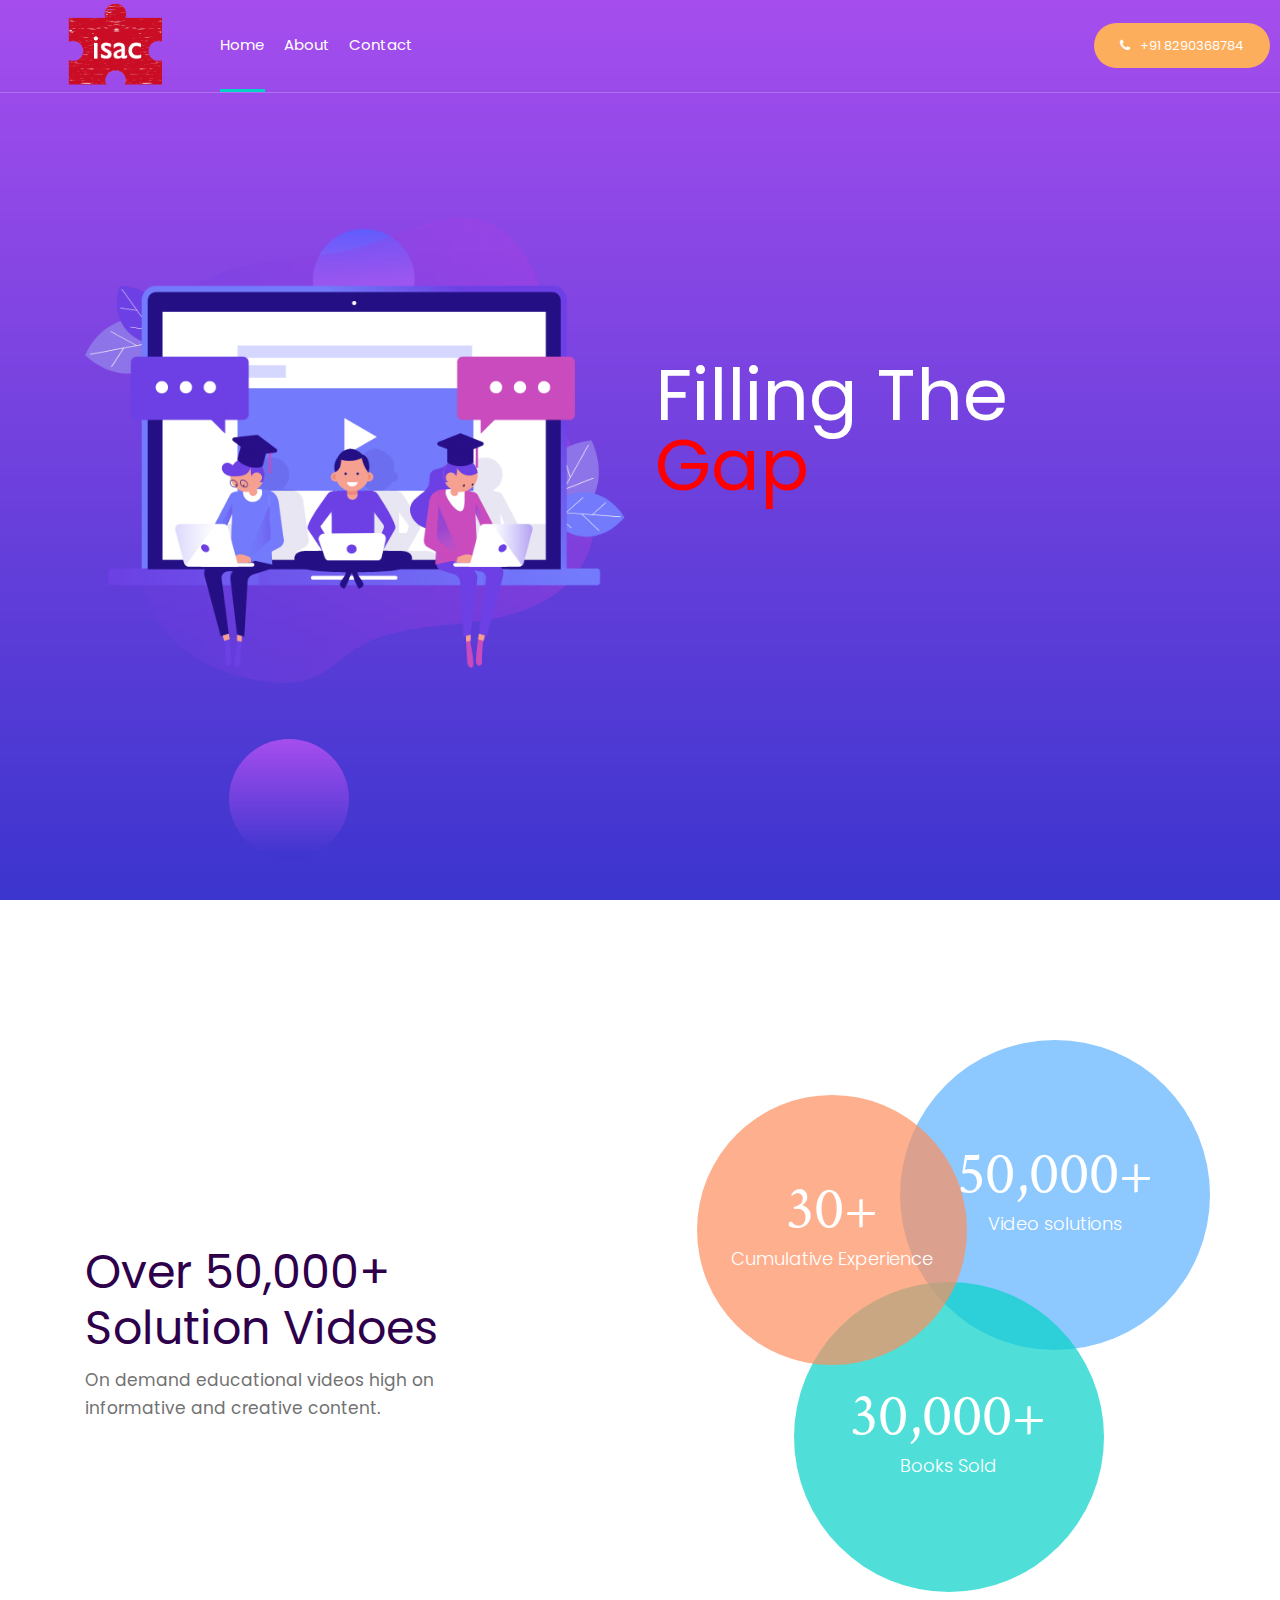
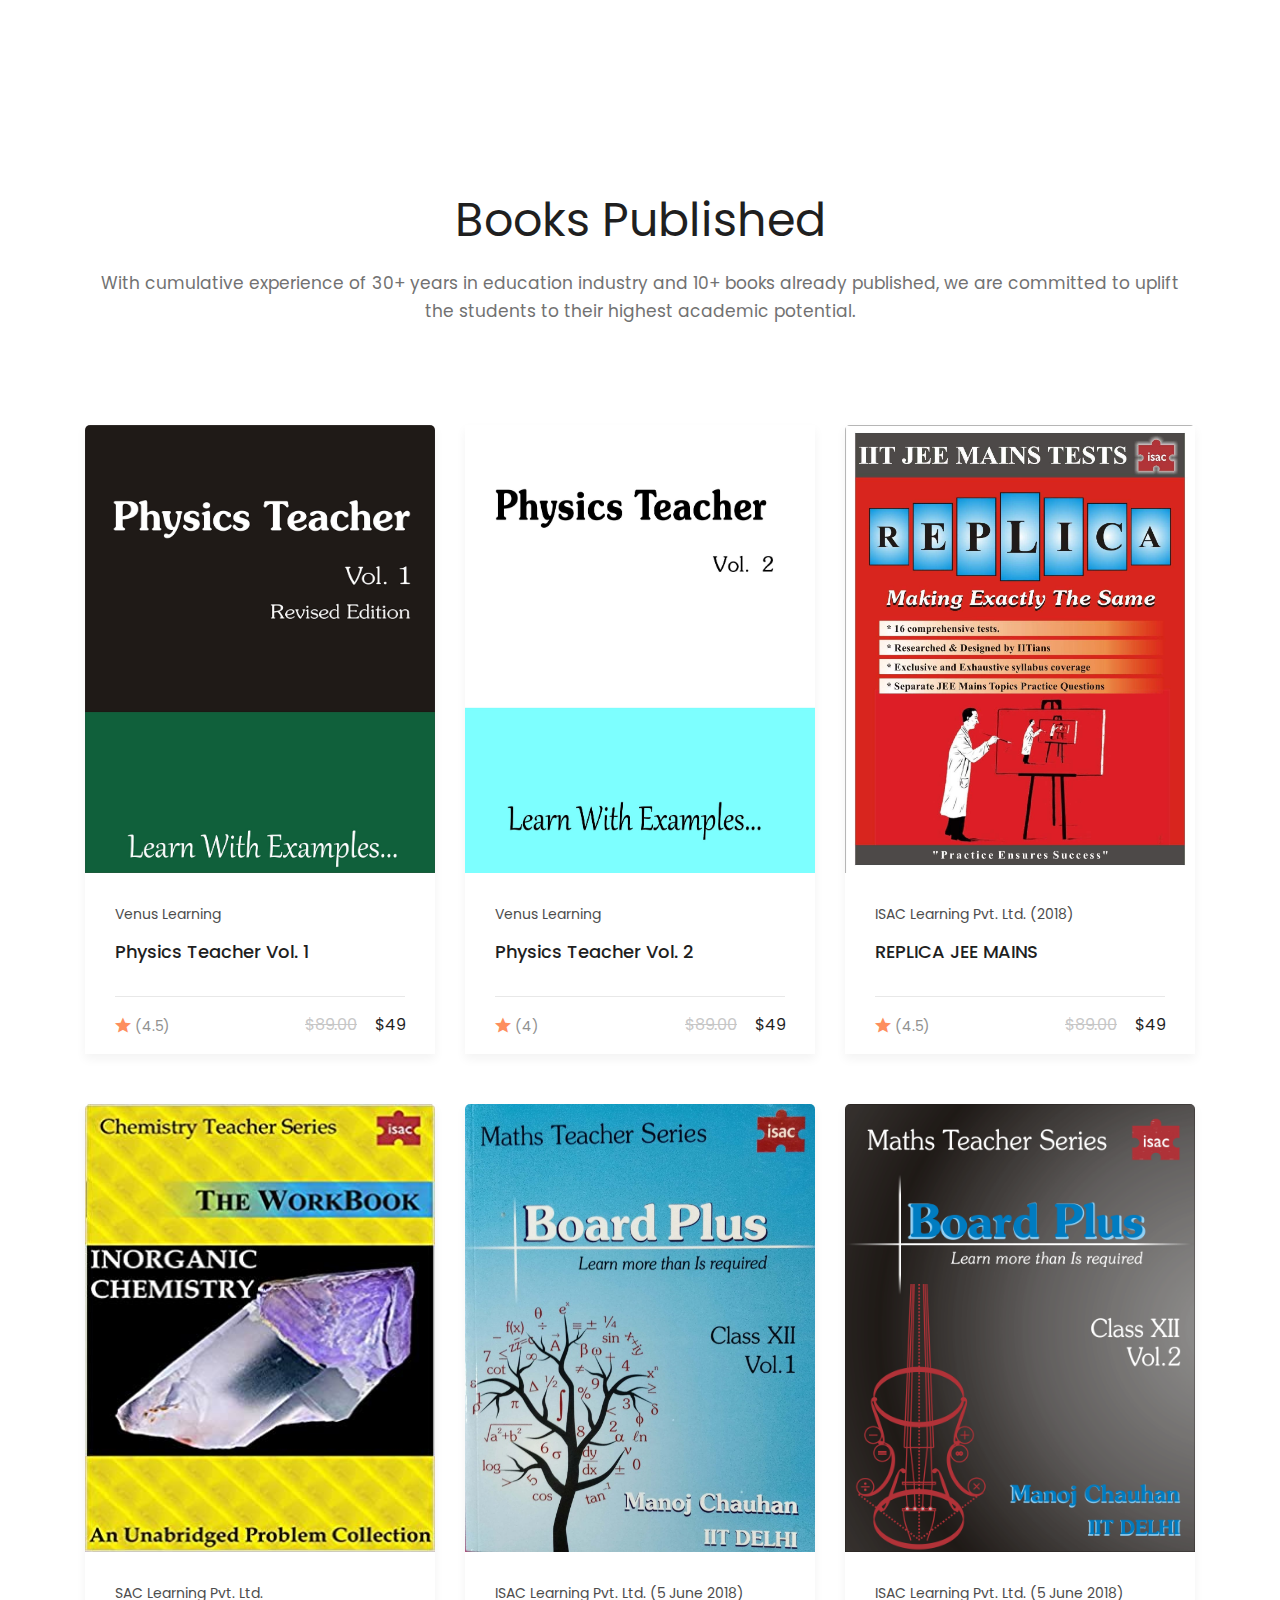
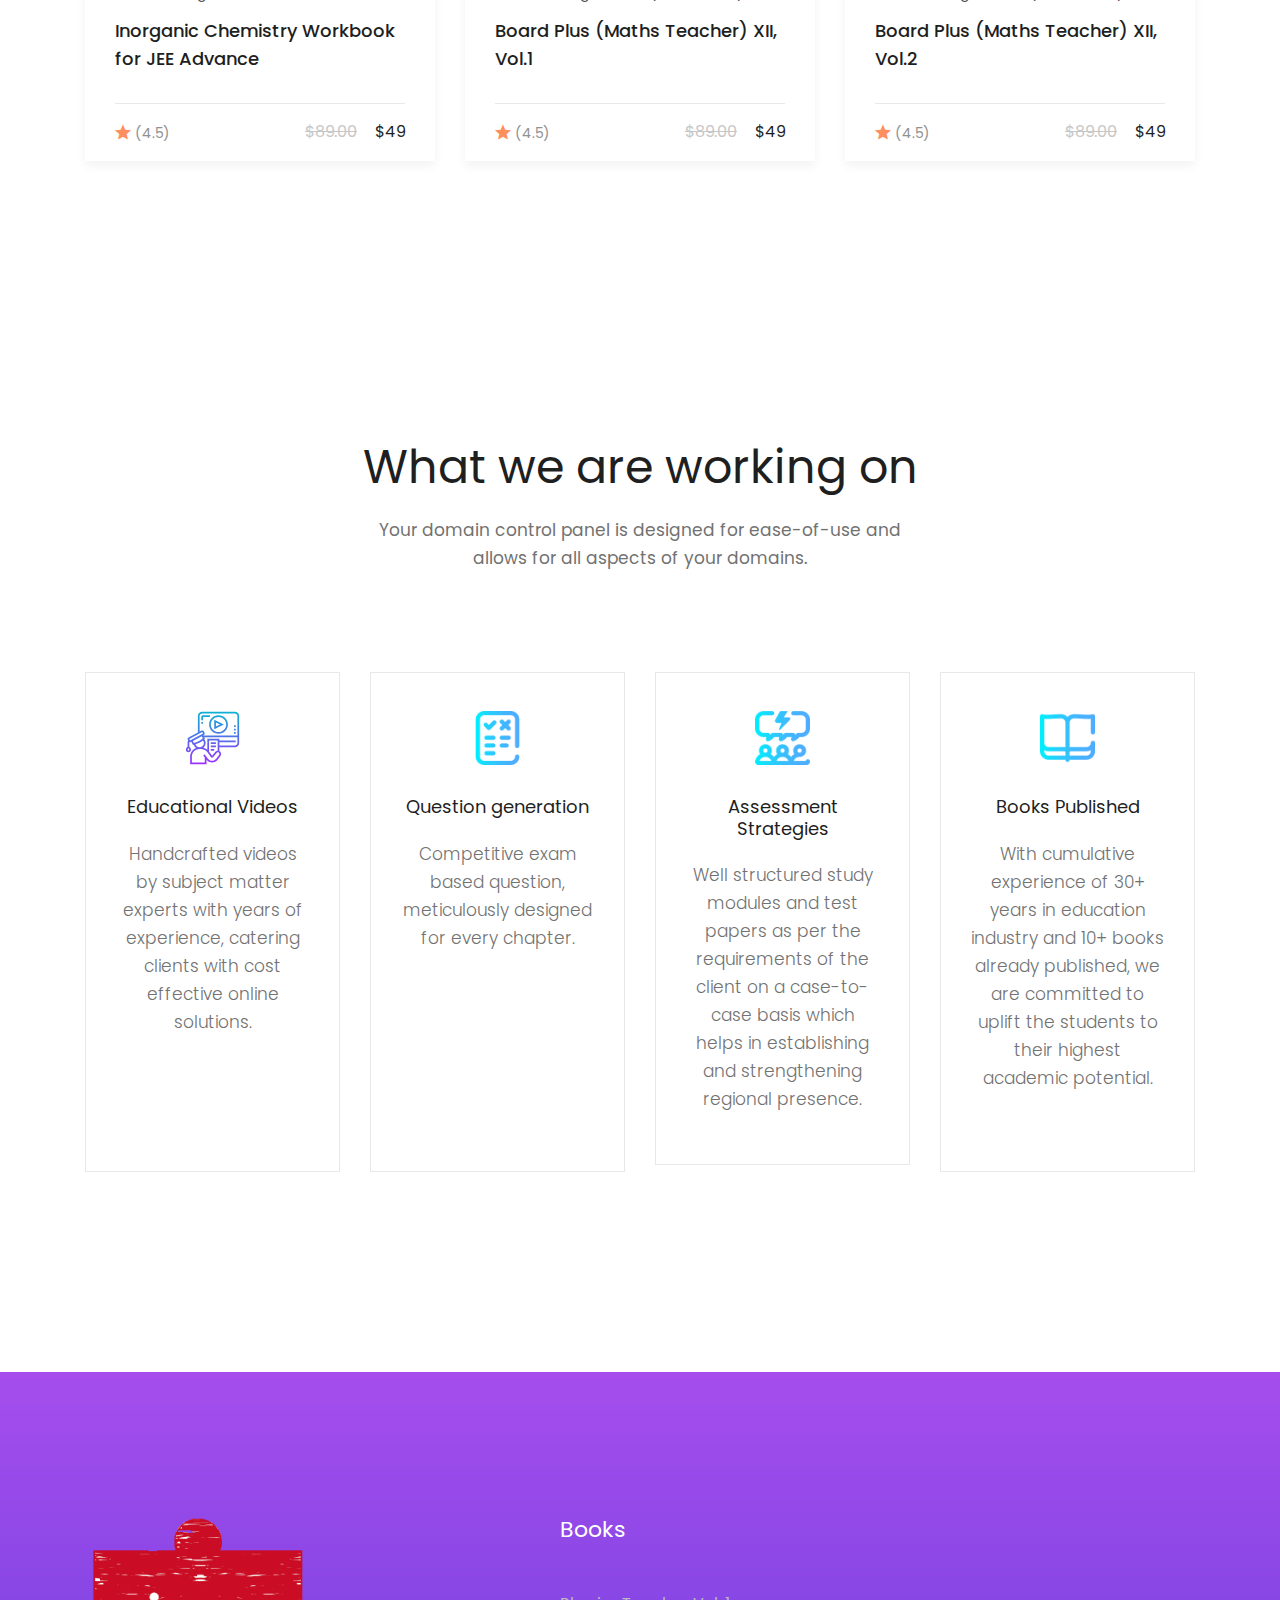
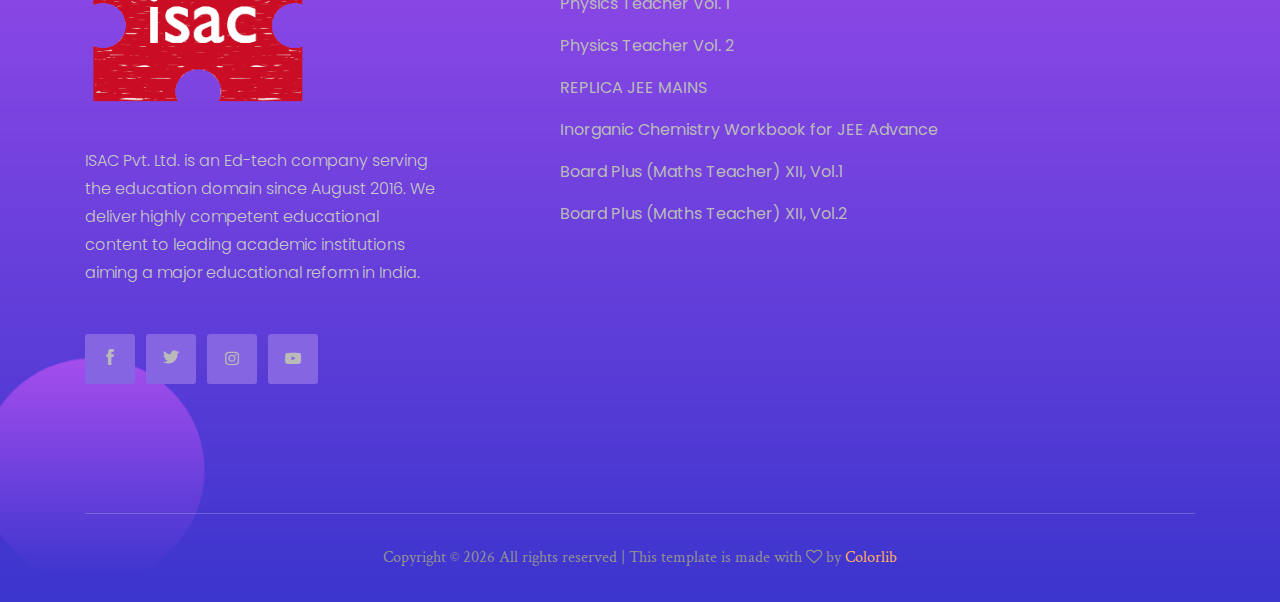
==== index.html @ f6de9731 "isaclearning" ====
<!doctype html>
<html class="no-js" lang="zxx">

<head>
    <meta charset="utf-8">
    <meta http-equiv="x-ua-compatible" content="ie=edge">
    <title>ISAC</title>
    <link rel="icon" href="http://example.com/favicon.png">
    <meta name="description" content="">
    <meta name="viewport" content="width=device-width, initial-scale=1">

    <!-- <link rel="manifest" href="site.webmanifest"> -->
    <link rel="shortcut icon" type="image/x-icon" href="img/favicon.png">
    <!-- Place favicon.ico in the root directory -->

    <!-- CSS here -->
    <link rel="stylesheet" href="css/bootstrap.min.css">
    <link rel="stylesheet" href="css/owl.carousel.min.css">
    <link rel="stylesheet" href="css/magnific-popup.css">
    <link rel="stylesheet" href="css/font-awesome.min.css">
    <link rel="stylesheet" href="css/themify-icons.css">
    <link rel="stylesheet" href="css/nice-select.css">
    <link rel="stylesheet" href="css/flaticon.css">
    <link rel="stylesheet" href="css/gijgo.css">
    <link rel="stylesheet" href="css/animate.css">
    <link rel="stylesheet" href="css/slicknav.css">
    <link rel="stylesheet" href="css/style.css">
    <!-- <link rel="stylesheet" href="css/responsive.css"> -->
</head>

<body>
    <!--[if lte IE 9]>
            <p class="browserupgrade">You are using an <strong>outdated</strong> browser. Please <a href="https://browsehappy.com/">upgrade your browser</a> to improve your experience and security.</p>
        <![endif]-->

    <!-- header-start -->
    <header>
        <div class="header-area ">
            <div id="sticky-header" class="main-header-area">
                <div class="container-fluid p-0">
                    <div class="row align-items-center no-gutters">
                        <div class="col-xl-2 col-lg-2">
                            <div class="logo-img">
                                <a href="index.html">
                                    <img src="img/ISAC logo.png" alt="" style="width: 6.2rem;">
                                </a>
                            </div>
                        </div>
                        <div class="col-xl-7 col-lg-7">
                            <div class="main-menu  d-none d-lg-block">
                                <nav>
                                    <ul id="navigation">
                                        <li><a class="active" href="index.html">home</a></li>
                                        </li>
                                        <li><a href="about.html">About</a></li>
                                        </li>
                                        <li><a href="contact.html">Contact</a></li>
                                    </ul>
                                </nav>
                            </div>
                        </div>
                        <div class="col-xl-3 col-lg-3 d-none d-lg-block">
                            <div class="log_chat_area d-flex align-items-center">
                                <div class="live_chat_btn">
                                    <a class="boxed_btn_orange" href="#">
                                        <i class="fa fa-phone"></i>
                                        <span>+91 8290368784</span>
                                    </a>
                                </div>
                            </div>
                        </div>
                        <div class="col-12">
                            <div class="mobile_menu d-block d-lg-none"></div>
                        </div>
                    </div>
                </div>
            </div>
        </div>
    </header>
    <!-- header-end -->

    <!-- slider_area_start -->
    <div class="slider_area ">
        <div class="single_slider d-flex align-items-center justify-content-center slider_bg_1">
            <div class="container">
                <div class="row align-items-center justify-content-center">
                    <div class="col-xl-6 col-md-6">
                        <div class="illastrator_png">
                            <img src="img/banner/edu_ilastration.png" alt="">
                        </div>
                    </div>
                    <div class="col-xl-6 col-md-6">
                        <div class="slider_info">
                            <h3 style="font-size: 4.5rem;">Filling the <br>
                                <span style="color: red;">Gap</span>
                            </h3>
                        </div>
                    </div>
                </div>
            </div>
        </div>
    </div>
    <!-- slider_area_end -->

    <!-- about_area_start -->
    <div class="about_area">
        <div class="container">
            <div class="row">
                <div class="col-xl-5 col-lg-6">
                    <div class="single_about_info">
                        <br>
                        <br>
                        <br>
                        <br>
                        <br><br>
                        <h3>Over 50,000+ <br>
                            Solution Vidoes</h3>
                        <p style="font-family: Poppins, sans-serif;">On demand educational videos high on informative and creative content.</p>
                    </div>
                </div>
                <div class="col-xl-6 offset-xl-1 col-lg-6">
                    <div class="about_tutorials">
                        <div class="courses">
                            <div class="inner_courses">
                                <div class="text_info">
                                    <span>30+</span>
                                    <p style="font-family: Poppins, sans-serif;">Cumulative Experience</p>
                                </div>
                            </div>
                        </div>
                        <div class="courses-blue">
                            <div class="inner_courses">
                                <div class="text_info">
                                    <span>50,000+</span>
                                    <p style="font-family: Poppins, sans-serif;">Video solutions</p>
                                </div>

                            </div>
                        </div>
                        <div class="courses-sky">
                            <div class="inner_courses">
                                <div class="text_info">
                                    <span>30,000+</span>
                                    <p style="font-family: Poppins, sans-serif;">Books Sold</p>
                                </div>

                            </div>
                        </div>
                    </div>
                </div>
            </div>
        </div>
    </div>
    <!-- about_area_end -->

    <!-- popular_courses_start -->
    <div class="popular_courses">
        <div class="container">
            <div class="row">
                <div class="col-xl-12">
                    <div class="section_title text-center mb-100">
                        <h3 style="font-family: Poppins, sans-serif;">Books Published</h3>
                        <p style="font-family: Poppins, sans-serif;">With cumulative experience of 30+ years in
education industry and 10+ books already published, we are committed to uplift the students to their highest academic potential.
</p>
                    </div>
                </div>
            </div>

        </div>
        <div class="all_courses">
            <div class="container">
                <div class="tab-content" id="myTabContent">
                    <div class="tab-pane fade show active" id="home" role="tabpanel" aria-labelledby="home-tab">
                        <div class="row">
                            <div class="col-xl-4 col-lg-4 col-md-6">
                                <div class="single_courses">
                                    <div class="thumb">
                                        <a href="https://www.amazon.in/dp/8193483502/ref=cm_sw_r_wa_apa_i_ZMTHEbQA62MAY">
                                            <img src="img/book 1.jpg" alt="">
                                        </a>
                                    </div>
                                    <div class="courses_info">
                                        <span>Venus Learning</span>
                                        <h3><a href="https://www.amazon.in/dp/8193483502/ref=cm_sw_r_wa_apa_i_ZMTHEbQA62MAY">Physics Teacher Vol. 1<br>
                                            </h3>
                                        <div class="star_prise d-flex justify-content-between">
                                            <div class="star">
                                                <i class="flaticon-mark-as-favorite-star"></i>
                                                <span>(4.5)</span>
                                            </div>
                                            <div class="prise">
                                                <span class="offer">$89.00</span>
                                                <span class="active_prise">
                                                    $49
                                                </span>
                                            </div>
                                        </div>
                                    </div>
                                </div>
                            </div>
                            <div class="col-xl-4 col-lg-4 col-md-6">
                                <div class="single_courses">
                                    <div class="thumb">
                                        <a href="https://www.amazon.in/dp/8193483510/ref=cm_sw_r_wa_apa_i_jNTHEbQM7W91A">
                                            <img src="img/book 2.jpg" alt="">
                                        </a>
                                    </div>
                                    <div class="courses_info">
                                        <span>Venus Learning</span>
                                        <h3><a href="https://www.amazon.in/dp/8193483510/ref=cm_sw_r_wa_apa_i_jNTHEbQM7W91A">Physics Teacher Vol. 2</a></h3>
                                        <div class="star_prise d-flex justify-content-between">
                                            <div class="star">
                                                <i class="flaticon-mark-as-favorite-star"></i>
                                                <span>(4)</span>
                                            </div>
                                            <div class="prise">
                                                <span class="offer">$89.00</span>
                                                <span class="active_prise">
                                                    $49
                                                </span>
                                            </div>
                                        </div>
                                    </div>
                                </div>
                            </div>
                            <div class="col-xl-4 col-lg-4 col-md-6">
                                <div class="single_courses">
                                    <div class="thumb">
                                        <a href="https://www.amazon.in/dp/8193483529/ref=cm_sw_r_wa_apa_i_QTTHEbKXRJA1Y">
                                            <img src="img/book 3.jpg" alt="">
                                        </a>
                                    </div>
                                    <div class="courses_info">
                                        <span>ISAC Learning Pvt. Ltd. (2018)</span>
                                        <h3><a href="https://www.amazon.in/dp/8193483529/ref=cm_sw_r_wa_apa_i_QTTHEbKXRJA1Y">REPLICA JEE MAINS
                                        </a></h3>
                                        <div class="star_prise d-flex justify-content-between">
                                            <div class="star">
                                                <i class="flaticon-mark-as-favorite-star"></i>
                                                <span>(4.5)</span>
                                            </div>
                                            <div class="prise">
                                                <span class="offer">$89.00</span>
                                                <span class="active_prise">
                                                    $49
                                                </span>
                                            </div>
                                        </div>
                                    </div>
                                </div>
                            </div>
                            <div class="col-xl-4 col-lg-4 col-md-6">
                                <div class="single_courses">
                                    <div class="thumb">
                                        <a href="https://www.amazon.in/dp/8193483553/ref=cm_sw_r_wa_apa_i_QVTHEb2X2Y903">
                                            <img src="img/book 4.jpg" alt="">
                                        </a>
                                    </div>
                                    <div class="courses_info">
                                        <span>SAC Learning Pvt. Ltd.</span>
                                        <h3><a href="https://www.amazon.in/dp/8193483553/ref=cm_sw_r_wa_apa_i_QVTHEb2X2Y903">Inorganic Chemistry Workbook for JEE Advance</a></h3>
                                        <div class="star_prise d-flex justify-content-between">
                                            <div class="star">
                                                <i class="flaticon-mark-as-favorite-star"></i>
                                                <span>(4.5)</span>
                                            </div>
                                            <div class="prise">
                                                <span class="offer">$89.00</span>
                                                <span class="active_prise">
                                                    $49
                                                </span>
                                            </div>
                                        </div>
                                    </div>
                                </div>
                            </div>
                            <div class="col-xl-4 col-lg-4 col-md-6">
                                <div class="single_courses">
                                    <div class="thumb"><a href="https://www.amazon.in/dp/8193483537/ref=cm_sw_r_wa_apa_i_bWTHEbSHF043A">
                                        <img src="img/book 5.jpg" alt="">
                                        </a>
                                    </div>
                                    <div class="courses_info">
                                        <span>ISAC Learning Pvt. Ltd. (5 June 2018)</span>
                                        <h3><a href="https://www.amazon.in/dp/8193483537/ref=cm_sw_r_wa_apa_i_bWTHEbSHF043A">Board Plus (Maths Teacher) XII, Vol.1</a></h3>
                                        <div class="star_prise d-flex justify-content-between">
                                            <div class="star">
                                                <i class="flaticon-mark-as-favorite-star"></i>
                                                <span>(4.5)</span>
                                            </div>
                                            <div class="prise">
                                                <span class="offer">$89.00</span>
                                                <span class="active_prise">
                                                    $49
                                                </span>
                                            </div>
                                        </div>
                                    </div>
                                </div>
                            </div>
                            <div class="col-xl-4 col-lg-4 col-md-6">
                                <div class="single_courses">
                                    <div class="thumb">
                                        <a href="#">
                                            <img src="img/book 6.png" alt="">
                                        </a>
                                    </div>
                                    <div class="courses_info">
                                        <span>ISAC Learning Pvt. Ltd. (5 June 2018)</span>
                                        <h3><a href="#">Board Plus (Maths Teacher) XII, Vol.2</a></h3>
                                        <div class="star_prise d-flex justify-content-between">
                                            <div class="star">
                                                <i class="flaticon-mark-as-favorite-star"></i>
                                                <span>(4.5)</span>
                                            </div>
                                            <div class="prise">
                                                <span class="offer">$89.00</span>
                                                <span class="active_prise">
                                                    $49
                                                </span>
                                            </div>
                                        </div>
                                    </div>
                                </div>
                            </div>
                        </div>
                    </div>
                    <div class="tab-pane fade" id="profile" role="tabpanel" aria-labelledby="profile-tab">
                        <div class="row">
                            <div class="col-xl-4 col-lg-4 col-md-6  col-md-6">
                                <div class="single_courses">
                                    <div class="thumb">
                                        <a href="#">
                                            <img src="img/courses/1.png" alt="">
                                        </a>
                                    </div>
                                    <div class="courses_info">
                                        <span>Venus Learning</span>
                                        <h3><a href="https://www.amazon.in/dp/8193483502/ref=cm_sw_r_wa_apa_i_ZMTHEbQA62MAY">Physics Teacher Vol.1<br>
                                                from beginner</a></h3>
                                        <div class="star_prise d-flex justify-content-between">
                                            <div class="star">
                                                <i class="flaticon-mark-as-favorite-star"></i>
                                                <span>(4.5)</span>
                                            </div>
                                            <div class="prise">
                                                <span class="offer">$89.00</span>
                                                <span class="active_prise">
                                                    $49
                                                </span>
                                            </div>
                                        </div>
                                    </div>
                                </div>
                            </div>
                            <div class="col-xl-4 col-lg-4 col-md-6">
                                <div class="single_courses">
                                    <div class="thumb">
                                        <a href="#">
                                            <img src="img/courses/2.png" alt="">
                                        </a>
                                    </div>
                                    <div class="courses_info">
                                        <span>Adobe XD</span>
                                        <h3><a href="#">UI/UX design with Adobe XD with Anderson</a></h3>
                                        <div class="star_prise d-flex justify-content-between">
                                            <div class="star">
                                                <i class="flaticon-mark-as-favorite-star"></i>
                                                <span>(4.5)</span>
                                            </div>
                                            <div class="prise">
                                                <span class="offer">$89.00</span>
                                                <span class="active_prise">
                                                    $49
                                                </span>
                                            </div>
                                        </div>
                                    </div>
                                </div>
                            </div>
                            <div class="col-xl-4 col-lg-4 col-md-6">
                                <div class="single_courses">
                                    <div class="thumb">
                                        <a href="#">
                                            <img src="img/courses/3.png" alt="">
                                        </a>
                                    </div>
                                    <div class="courses_info">
                                        <span>Wordpress</span>
                                        <h3><a href="#">Wordpress theme development <br>
                                                from scratch</a></h3>
                                        <div class="star_prise d-flex justify-content-between">
                                            <div class="star">
                                                <i class="flaticon-mark-as-favorite-star"></i>
                                                <span>(4.5)</span>
                                            </div>
                                            <div class="prise">
                                                <span class="offer">$89.00</span>
                                                <span class="active_prise">
                                                    $49
                                                </span>
                                            </div>
                                        </div>
                                    </div>
                                </div>
                            </div>
                            <div class="col-xl-4 col-lg-4 col-md-6">
                                <div class="single_courses">
                                    <div class="thumb">
                                        <a href="#">
                                            <img src="img/courses/4.png" alt="">
                                        </a>
                                    </div>
                                    <div class="courses_info">
                                        <span>Venus Learning</span>
                                        <h3><a href="https://www.amazon.in/dp/8193483502/ref=cm_sw_r_wa_apa_i_ZMTHEbQA62MAY">Physics Teacher Vol. 1<br>
                                        </h3>
                                        <div class="star_prise d-flex justify-content-between">
                                            <div class="star">
                                                <i class="flaticon-mark-as-favorite-star"></i>
                                                <span>(4)</span>
                                            </div>
                                            <div class="prise">
                                                <span class="offer">$89.00</span>
                                                <span class="active_prise">
                                                    $49
                                                </span>
                                            </div>
                                        </div>
                                    </div>
                                </div>
                            </div>
                            <div class="col-xl-4 col-lg-4 col-md-6">
                                <div class="single_courses">
                                    <div class="thumb">
                                        <img src="img/courses/5.png" alt="">
                                    </div>
                                    <div class="courses_info">
                                        <span>UI/UX</span>
                                        <h3><a href="#">How to complete user research <br>
                                                and make work flow</a></h3>
                                        <div class="star_prise d-flex justify-content-between">
                                            <div class="star">
                                                <i class="flaticon-mark-as-favorite-star"></i>
                                                <span>(4.5)</span>
                                            </div>
                                            <div class="prise">
                                                <span class="offer">$89.00</span>
                                                <span class="active_prise">
                                                    $49
                                                </span>
                                            </div>
                                        </div>
                                    </div>
                                </div>
                            </div>
                            <div class="col-xl-4 col-lg-4 col-md-6">
                                <div class="single_courses">
                                    <div class="thumb">
                                        <a href="#">
                                            <img src="img/courses/6.png" alt="">
                                        </a>
                                    </div>
                                    <div class="courses_info">
                                        <span>Wordpress</span>
                                        <h3><a href="#">Commitment to dedicated <br>
                                                Support</a></h3>
                                        <div class="star_prise d-flex justify-content-between">
                                            <div class="star">
                                                <i class="flaticon-mark-as-favorite-star"></i>
                                                <span>(4.5)</span>
                                            </div>
                                            <div class="prise">
                                                <span class="offer">$89.00</span>
                                                <span class="active_prise">
                                                    $49
                                                </span>
                                            </div>
                                        </div>
                                    </div>
                                </div>
                            </div>
                            <div class="col-xl-12">
                                <div class="more_courses text-center">
                                    <a href="#" class="boxed_btn_rev">More Courses</a>
                                </div>
                            </div>
                        </div>
                    </div>
                    <div class="tab-pane fade" id="contact" role="tabpanel" aria-labelledby="contact-tab">
                        <div class="row">
                            <div class="col-xl-4 col-lg-4 col-md-6">
                                <div class="single_courses">
                                    <div class="thumb">
                                        <a href="#">
                                            <img src="img/courses/1.png" alt="">
                                        </a>
                                    </div>
                                    <div class="courses_info">
                                        <span>Photoshop</span>
                                        <h3><a href="#">Physics  <br>
                                                from beginner</a></h3>
                                        <div class="star_prise d-flex justify-content-between">
                                            <div class="star">
                                                <i class="flaticon-mark-as-favorite-star"></i>
                                                <span>(4.5)</span>
                                            </div>
                                            <div class="prise">
                                                <span class="offer">$89.00</span>
                                                <span class="active_prise">
                                                    $49
                                                </span>
                                            </div>
                                        </div>
                                    </div>
                                </div>
                            </div>
                            <div class="col-xl-4 col-lg-4">
                                <div class="single_courses">
                                    <div class="thumb">
                                        <a href="#">
                                            <img src="img/courses/2.png" alt="">
                                        </a>
                                    </div>
                                    <div class="courses_info">
                                        <span>Adobe XD</span>
                                        <h3><a href="#">UI/UX design with Adobe XD with Anderson</a></h3>
                                        <div class="star_prise d-flex justify-content-between">
                                            <div class="star">
                                                <i class="flaticon-mark-as-favorite-star"></i>
                                                <span>(4.5)</span>
                                            </div>
                                            <div class="prise">
                                                <span class="offer">$89.00</span>
                                                <span class="active_prise">
                                                    $49
                                                </span>
                                            </div>
                                        </div>
                                    </div>
                                </div>
                            </div>
                            <div class="col-xl-4 col-lg-4">
                                <div class="single_courses">
                                    <div class="thumb">
                                        <a href="#">
                                            <img src="img/courses/3.png" alt="">
                                        </a>
                                    </div>
                                    <div class="courses_info">
                                        <span>Wordpress</span>
                                        <h3><a href="#">Wordpress theme development <br>
                                                from scratch</a></h3>
                                        <div class="star_prise d-flex justify-content-between">
                                            <div class="star">
                                                <i class="flaticon-mark-as-favorite-star"></i>
                                                <span>(4.5)</span>
                                            </div>
                                            <div class="prise">
                                                <span class="offer">$89.00</span>
                                                <span class="active_prise">
                                                    $49
                                                </span>
                                            </div>
                                        </div>
                                    </div>
                                </div>
                            </div>
                            <div class="col-xl-4 col-lg-4 col-md-6">
                                <div class="single_courses">
                                    <div class="thumb">
                                        <a href="#">
                                            <img src="img/courses/4.png" alt="">
                                        </a>
                                    </div>
                                    <div class="courses_info">
                                        <span>Photoshop</span>
                                        <h3><a href="#">Physics  <br>
                                                from beginner</a></h3>
                                        <div class="star_prise d-flex justify-content-between">
                                            <div class="star">
                                                <i class="flaticon-mark-as-favorite-star"></i>
                                                <span>(4.5)</span>
                                            </div>
                                            <div class="prise">
                                                <span class="offer">$89.00</span>
                                                <span class="active_prise">
                                                    $49
                                                </span>
                                            </div>
                                        </div>
                                    </div>
                                </div>
                            </div>
                            <div class="col-xl-4 col-lg-4 col-md-6">
                                <div class="single_courses">
                                    <div class="thumb">
                                        <img src="img/courses/5.png" alt="">
                                    </div>
                                    <div class="courses_info">
                                        <span>UI/UX</span>
                                        <h3><a href="#">How to complete user research <br>
                                                and make work flow</a></h3>
                                        <div class="star_prise d-flex justify-content-between">
                                            <div class="star">
                                                <i class="flaticon-mark-as-favorite-star"></i>
                                                <span>(4.5)</span>
                                            </div>
                                            <div class="prise">
                                                <span class="offer">$89.00</span>
                                                <span class="active_prise">
                                                    $49
                                                </span>
                                            </div>
                                        </div>
                                    </div>
                                </div>
                            </div>
                            <div class="col-xl-4 col-lg-4 col-md-6">
                                <div class="single_courses">
                                    <div class="thumb">
                                        <a href="#">
                                            <img src="img/courses/6.png" alt="">
                                        </a>
                                    </div>
                                    <div class="courses_info">
                                        <span>Wordpress</span>
                                        <h3><a href="#">Commitment to dedicated <br>
                                                Support</a></h3>
                                        <div class="star_prise d-flex justify-content-between">
                                            <div class="star">
                                                <i class="flaticon-mark-as-favorite-star"></i>
                                                <span>(4.5)</span>
                                            </div>
                                            <div class="prise">
                                                <span class="offer">$89.00</span>
                                                <span class="active_prise">
                                                    $49
                                                </span>
                                            </div>
                                        </div>
                                    </div>
                                </div>
                            </div>
                            <div class="col-xl-12">
                                <div class="more_courses text-center">
                                    <a href="#" class="boxed_btn_rev">More Courses</a>
                                </div>
                            </div>
                        </div>
                    </div>
                    <div class="tab-pane fade" id="design" role="tabpanel" aria-labelledby="design-tab">
                        <div class="row">
                            <div class="col-xl-4 col-lg-4 col-md-6 ">
                                <div class="single_courses">
                                    <div class="thumb">
                                        <a href="#">
                                            <img src="img/courses/1.png" alt="">
                                        </a>
                                    </div>
                                    <div class="courses_info">
                                        <span>Photoshop</span>
                                        <h3><a href="#">Physics  <br>
                                                from beginner</a></h3>
                                        <div class="star_prise d-flex justify-content-between">
                                            <div class="star">
                                                <i class="flaticon-mark-as-favorite-star"></i>
                                                <span>(4.5)</span>
                                            </div>
                                            <div class="prise">
                                                <span class="offer">$89.00</span>
                                                <span class="active_prise">
                                                    $49
                                                </span>
                                            </div>
                                        </div>
                                    </div>
                                </div>
                            </div>
                            <div class="col-xl-4 col-lg-4 col-md-6">
                                <div class="single_courses">
                                    <div class="thumb">
                                        <a href="#">
                                            <img src="img/courses/2.png" alt="">
                                        </a>
                                    </div>
                                    <div class="courses_info">
                                        <span>Adobe XD</span>
                                        <h3><a href="#">UI/UX design with Adobe XD with Anderson</a></h3>
                                        <div class="star_prise d-flex justify-content-between">
                                            <div class="star">
                                                <i class="flaticon-mark-as-favorite-star"></i>
                                                <span>(4.5)</span>
                                            </div>
                                            <div class="prise">
                                                <span class="offer">$89.00</span>
                                                <span class="active_prise">
                                                    $49
                                                </span>
                                            </div>
                                        </div>
                                    </div>
                                </div>
                            </div>
                            <div class="col-xl-4 col-lg-4 col-md-6">
                                <div class="single_courses">
                                    <div class="thumb">
                                        <a href="#">
                                            <img src="img/courses/3.png" alt="">
                                        </a>
                                    </div>
                                    <div class="courses_info">
                                        <span>Wordpress</span>
                                        <h3><a href="#">Wordpress theme development <br>
                                                from scratch</a></h3>
                                        <div class="star_prise d-flex justify-content-between">
                                            <div class="star">
                                                <i class="flaticon-mark-as-favorite-star"></i>
                                                <span>(4.5)</span>
                                            </div>
                                            <div class="prise">
                                                <span class="offer">$89.00</span>
                                                <span class="active_prise">
                                                    $49
                                                </span>
                                            </div>
                                        </div>
                                    </div>
                                </div>
                            </div>
                            <div class="col-xl-4 col-lg-4 col-md-6">
                                <div class="single_courses">
                                    <div class="thumb">
                                        <a href="#">
                                            <img src="img/courses/4.png" alt="">
                                        </a>
                                    </div>
                                    <div class="courses_info">
                                        <span>Photoshop</span>
                                        <h3><a href="#">Physics  <br>
                                                from beginner</a></h3>
                                        <div class="star_prise d-flex justify-content-between">
                                            <div class="star">
                                                <i class="flaticon-mark-as-favorite-star"></i>
                                                <span>(4.5)</span>
                                            </div>
                                            <div class="prise">
                                                <span class="offer">$89.00</span>
                                                <span class="active_prise">
                                                    $49
                                                </span>
                                            </div>
                                        </div>
                                    </div>
                                </div>
                            </div>
                            <div class="col-xl-4 col-lg-4 col-md-6">
                                <div class="single_courses">
                                    <div class="thumb">
                                        <img src="img/courses/5.png" alt="">
                                    </div>
                                    <div class="courses_info">
                                        <span>UI/UX</span>
                                        <h3><a href="#">How to complete user research <br>
                                                and make work flow</a></h3>
                                        <div class="star_prise d-flex justify-content-between">
                                            <div class="star">
                                                <i class="flaticon-mark-as-favorite-star"></i>
                                                <span>(4.5)</span>
                                            </div>
                                            <div class="prise">
                                                <span class="offer">$89.00</span>
                                                <span class="active_prise">
                                                    $49
                                                </span>
                                            </div>
                                        </div>
                                    </div>
                                </div>
                            </div>
                            <div class="col-xl-4 col-lg-4 col-md-6">
                                <div class="single_courses">
                                    <div class="thumb">
                                        <a href="#">
                                            <img src="img/courses/6.png" alt="">
                                        </a>
                                    </div>
                                    <div class="courses_info">
                                        <span>Wordpress</span>
                                        <h3><a href="#">Commitment to dedicated <br>
                                                Support</a></h3>
                                        <div class="star_prise d-flex justify-content-between">
                                            <div class="star">
                                                <i class="flaticon-mark-as-favorite-star"></i>
                                                <span>(4.5)</span>
                                            </div>
                                            <div class="prise">
                                                <span class="offer">$89.00</span>
                                                <span class="active_prise">
                                                    $49
                                                </span>
                                            </div>
                                        </div>
                                    </div>
                                </div>
                            </div>
                            <div class="col-xl-12">
                                <div class="more_courses text-center">
                                    <a href="#" class="boxed_btn_rev">More Courses</a>
                                </div>
                            </div>
                        </div>
                    </div>
                    <div class="tab-pane fade" id="Web" role="tabpanel" aria-labelledby="Web-tab">
                        <div class="row">
                            <div class="col-xl-4 col-lg-4 col-md-6">
                                <div class="single_courses">
                                    <div class="thumb">
                                        <a href="#">
                                            <img src="img/courses/1.png" alt="">
                                        </a>
                                    </div>
                                    <div class="courses_info">
                                        <span>Photoshop</span>
                                        <h3><a href="#">Physics  <br>
                                                from beginner</a></h3>
                                        <div class="star_prise d-flex justify-content-between">
                                            <div class="star">
                                                <i class="flaticon-mark-as-favorite-star"></i>
                                                <span>(4.5)</span>
                                            </div>
                                            <div class="prise">
                                                <span class="offer">$89.00</span>
                                                <span class="active_prise">
                                                    $49
                                                </span>
                                            </div>
                                        </div>
                                    </div>
                                </div>
                            </div>
                            <div class="col-xl-4 col-lg-4 col-md-6">
                                <div class="single_courses">
                                    <div class="thumb">
                                        <a href="#">
                                            <img src="img/courses/2.png" alt="">
                                        </a>
                                    </div>
                                    <div class="courses_info">
                                        <span>Adobe XD</span>
                                        <h3><a href="#">UI/UX design with Adobe XD with Anderson</a></h3>
                                        <div class="star_prise d-flex justify-content-between">
                                            <div class="star">
                                                <i class="flaticon-mark-as-favorite-star"></i>
                                                <span>(4.5)</span>
                                            </div>
                                            <div class="prise">
                                                <span class="offer">$89.00</span>
                                                <span class="active_prise">
                                                    $49
                                                </span>
                                            </div>
                                        </div>
                                    </div>
                                </div>
                            </div>
                            <div class="col-xl-4 col-lg-4 col-md-6">
                                <div class="single_courses">
                                    <div class="thumb">
                                        <a href="#">
                                            <img src="img/courses/3.png" alt="">
                                        </a>
                                    </div>
                                    <div class="courses_info">
                                        <span>Wordpress</span>
                                        <h3><a href="#">Wordpress theme development <br>
                                                from scratch</a></h3>
                                        <div class="star_prise d-flex justify-content-between">
                                            <div class="star">
                                                <i class="flaticon-mark-as-favorite-star"></i>
                                                <span>(4.5)</span>
                                            </div>
                                            <div class="prise">
                                                <span class="offer">$89.00</span>
                                                <span class="active_prise">
                                                    $49
                                                </span>
                                            </div>
                                        </div>
                                    </div>
                                </div>
                            </div>
                            <div class="col-xl-4 col-lg-4 col-md-6">
                                <div class="single_courses">
                                    <div class="thumb">
                                        <a href="#">
                                            <img src="img/courses/4.png" alt="">
                                        </a>
                                    </div>
                                    <div class="courses_info">
                                        <span>Photoshop</span>
                                        <h3><a href="#">Physics  <br>
                                                from beginner</a></h3>
                                        <div class="star_prise d-flex justify-content-between">
                                            <div class="star">
                                                <i class="flaticon-mark-as-favorite-star"></i>
                                                <span>(4.5)</span>
                                            </div>
                                            <div class="prise">
                                                <span class="offer">$89.00</span>
                                                <span class="active_prise">
                                                    $49
                                                </span>
                                            </div>
                                        </div>
                                    </div>
                                </div>
                            </div>
                            <div class="col-xl-4 col-lg-4 col-md-6">
                                <div class="single_courses">
                                    <div class="thumb">
                                        <img src="img/courses/5.png" alt="">
                                    </div>
                                    <div class="courses_info">
                                        <span>UI/UX</span>
                                        <h3><a href="#">How to complete user research <br>
                                                and make work flow</a></h3>
                                        <div class="star_prise d-flex justify-content-between">
                                            <div class="star">
                                                <i class="flaticon-mark-as-favorite-star"></i>
                                                <span>(4.5)</span>
                                            </div>
                                            <div class="prise">
                                                <span class="offer">$89.00</span>
                                                <span class="active_prise">
                                                    $49
                                                </span>
                                            </div>
                                        </div>
                                    </div>
                                </div>
                            </div>
                            <div class="col-xl-4 col-lg-4 col-md-6">
                                <div class="single_courses">
                                    <div class="thumb">
                                        <a href="#">
                                            <img src="img/courses/6.png" alt="">
                                        </a>
                                    </div>
                                    <div class="courses_info">
                                        <span>Wordpress</span>
                                        <h3><a href="#">Commitment to dedicated <br>
                                                Support</a></h3>
                                        <div class="star_prise d-flex justify-content-between">
                                            <div class="star">
                                                <i class="flaticon-mark-as-favorite-star"></i>
                                                <span>(4.5)</span>
                                            </div>
                                            <div class="prise">
                                                <span class="offer">$89.00</span>
                                                <span class="active_prise">
                                                    $49
                                                </span>
                                            </div>
                                        </div>
                                    </div>
                                </div>
                            </div>
                            <div class="col-xl-12">
                                <div class="more_courses text-center">
                                    <a href="#" class="boxed_btn_rev">More Courses</a>
                                </div>
                            </div>
                        </div>
                    </div>
                    <div class="tab-pane fade" id="Web1" role="tabpanel" aria-labelledby="Web-tab1">
                        <div class="row">
                            <div class="col-xl-4 col-lg-4  col-md-6">
                                <div class="single_courses">
                                    <div class="thumb">
                                        <a href="#">
                                            <img src="img/courses/1.png" alt="">
                                        </a>
                                    </div>
                                    <div class="courses_info">
                                        <span>Photoshop</span>
                                        <h3><a href="#">Physics  <br>
                                                from beginner</a></h3>
                                        <div class="star_prise d-flex justify-content-between">
                                            <div class="star">
                                                <i class="flaticon-mark-as-favorite-star"></i>
                                                <span>(4.5)</span>
                                            </div>
                                            <div class="prise">
                                                <span class="offer">$89.00</span>
                                                <span class="active_prise">
                                                    $49
                                                </span>
                                            </div>
                                        </div>
                                    </div>
                                </div>
                            </div>
                            <div class="col-xl-4 col-lg-4 col-md-6">
                                <div class="single_courses">
                                    <div class="thumb">
                                        <a href="#">
                                            <img src="img/courses/2.png" alt="">
                                        </a>
                                    </div>
                                    <div class="courses_info">
                                        <span>Adobe XD</span>
                                        <h3><a href="#">UI/UX design with Adobe XD with Anderson</a></h3>
                                        <div class="star_prise d-flex justify-content-between">
                                            <div class="star">
                                                <i class="flaticon-mark-as-favorite-star"></i>
                                                <span>(4.5)</span>
                                            </div>
                                            <div class="prise">
                                                <span class="offer">$89.00</span>
                                                <span class="active_prise">
                                                    $49
                                                </span>
                                            </div>
                                        </div>
                                    </div>
                                </div>
                            </div>
                            <div class="col-xl-4 col-lg-4 col-md-6">
                                <div class="single_courses">
                                    <div class="thumb">
                                        <a href="#">
                                            <img src="img/courses/3.png" alt="">
                                        </a>
                                    </div>
                                    <div class="courses_info">
                                        <span>Wordpress</span>
                                        <h3><a href="#">Wordpress theme development <br>
                                                from scratch</a></h3>
                                        <div class="star_prise d-flex justify-content-between">
                                            <div class="star">
                                                <i class="flaticon-mark-as-favorite-star"></i>
                                                <span>(4.5)</span>
                                            </div>
                                            <div class="prise">
                                                <span class="offer">$89.00</span>
                                                <span class="active_prise">
                                                    $49
                                                </span>
                                            </div>
                                        </div>
                                    </div>
                                </div>
                            </div>
                            <div class="col-xl-4 col-lg-4 col-md-6">
                                <div class="single_courses">
                                    <div class="thumb">
                                        <a href="#">
                                            <img src="img/courses/4.png" alt="">
                                        </a>
                                    </div>
                                    <div class="courses_info">
                                        <span>Photoshop</span>
                                        <h3><a href="#">Physics  <br>
                                                from beginner</a></h3>
                                        <div class="star_prise d-flex justify-content-between">
                                            <div class="star">
                                                <i class="flaticon-mark-as-favorite-star"></i>
                                                <span>(4.5)</span>
                                            </div>
                                            <div class="prise">
                                                <span class="offer">$89.00</span>
                                                <span class="active_prise">
                                                    $49
                                                </span>
                                            </div>
                                        </div>
                                    </div>
                                </div>
                            </div>
                            <div class="col-xl-4 col-lg-4 col-md-6">
                                <div class="single_courses">
                                    <div class="thumb">
                                        <img src="img/courses/5.png" alt="">
                                    </div>
                                    <div class="courses_info">
                                        <span>UI/UX</span>
                                        <h3><a href="#">How to complete user research <br>
                                                and make work flow</a></h3>
                                        <div class="star_prise d-flex justify-content-between">
                                            <div class="star">
                                                <i class="flaticon-mark-as-favorite-star"></i>
                                                <span>(4.5)</span>
                                            </div>
                                            <div class="prise">
                                                <span class="offer">$89.00</span>
                                                <span class="active_prise">
                                                    $49
                                                </span>
                                            </div>
                                        </div>
                                    </div>
                                </div>
                            </div>
                            <div class="col-xl-4 col-lg-4 col-md-6">
                                <div class="single_courses">
                                    <div class="thumb">
                                        <a href="#">
                                            <img src="img/courses/6.png" alt="">
                                        </a>
                                    </div>
                                    <div class="courses_info">
                                        <span>Wordpress</span>
                                        <h3><a href="#">Commitment to dedicated <br>
                                                Support</a></h3>
                                        <div class="star_prise d-flex justify-content-between">
                                            <div class="star">
                                                <i class="flaticon-mark-as-favorite-star"></i>
                                                <span>(4.5)</span>
                                            </div>
                                            <div class="prise">
                                                <span class="offer">$89.00</span>
                                                <span class="active_prise">
                                                    $49
                                                </span>
                                            </div>
                                        </div>
                                    </div>
                                </div>
                            </div>
                            <div class="col-xl-12">
                                <div class="more_courses text-center">
                                    <a href="#" class="boxed_btn_rev">More Courses</a>
                                </div>
                            </div>
                        </div>
                    </div>
                    <div class="tab-pane fade" id="Web11" role="tabpanel" aria-labelledby="Web-tab11">
                        <div class="row">
                            <div class="col-xl-4 col-lg-4 col-md-6">
                                <div class="single_courses">
                                    <div class="thumb">
                                        <a href="#">
                                            <img src="img/courses/1.png" alt="">
                                        </a>
                                    </div>
                                    <div class="courses_info">
                                        <span>Photoshop</span>
                                        <h3><a href="#">Physics  <br>
                                                from beginner</a></h3>
                                        <div class="star_prise d-flex justify-content-between">
                                            <div class="star">
                                                <i class="flaticon-mark-as-favorite-star"></i>
                                                <span>(4.5)</span>
                                            </div>
                                            <div class="prise">
                                                <span class="offer">$89.00</span>
                                                <span class="active_prise">
                                                    $49
                                                </span>
                                            </div>
                                        </div>
                                    </div>
                                </div>
                            </div>
                            <div class="col-xl-4 col-lg-4 col-md-6">
                                <div class="single_courses">
                                    <div class="thumb">
                                        <a href="#">
                                            <img src="img/courses/2.png" alt="">
                                        </a>
                                    </div>
                                    <div class="courses_info">
                                        <span>Adobe XD</span>
                                        <h3><a href="#">UI/UX design with Adobe XD with Anderson</a></h3>
                                        <div class="star_prise d-flex justify-content-between">
                                            <div class="star">
                                                <i class="flaticon-mark-as-favorite-star"></i>
                                                <span>(4.5)</span>
                                            </div>
                                            <div class="prise">
                                                <span class="offer">$89.00</span>
                                                <span class="active_prise">
                                                    $49
                                                </span>
                                            </div>
                                        </div>
                                    </div>
                                </div>
                            </div>
                            <div class="col-xl-4 col-lg-4 col-md-6">
                                <div class="single_courses">
                                    <div class="thumb">
                                        <a href="#">
                                            <img src="img/courses/3.png" alt="">
                                        </a>
                                    </div>
                                    <div class="courses_info">
                                        <span>Wordpress</span>
                                        <h3><a href="#">Wordpress theme development <br>
                                                from scratch</a></h3>
                                        <div class="star_prise d-flex justify-content-between">
                                            <div class="star">
                                                <i class="flaticon-mark-as-favorite-star"></i>
                                                <span>(4.5)</span>
                                            </div>
                                            <div class="prise">
                                                <span class="offer">$89.00</span>
                                                <span class="active_prise">
                                                    $49
                                                </span>
                                            </div>
                                        </div>
                                    </div>
                                </div>
                            </div>
                            <div class="col-xl-4 col-lg-4 col-md-6">
                                <div class="single_courses">
                                    <div class="thumb">
                                        <a href="#">
                                            <img src="img/courses/4.png" alt="">
                                        </a>
                                    </div>
                                    <div class="courses_info">
                                        <span>Photoshop</span>
                                        <h3><a href="#">Physics  <br>
                                                from beginner</a></h3>
                                        <div class="star_prise d-flex justify-content-between">
                                            <div class="star">
                                                <i class="flaticon-mark-as-favorite-star"></i>
                                                <span>(4.5)</span>
                                            </div>
                                            <div class="prise">
                                                <span class="offer">$89.00</span>
                                                <span class="active_prise">
                                                    $49
                                                </span>
                                            </div>
                                        </div>
                                    </div>
                                </div>
                            </div>
                            <div class="col-xl-4 col-lg-4 col-md-6">
                                <div class="single_courses">
                                    <div class="thumb">
                                        <img src="img/courses/5.png" alt="">
                                    </div>
                                    <div class="courses_info">
                                        <span>UI/UX</span>
                                        <h3><a href="#">How to complete user research <br>
                                                and make work flow</a></h3>
                                        <div class="star_prise d-flex justify-content-between">
                                            <div class="star">
                                                <i class="flaticon-mark-as-favorite-star"></i>
                                                <span>(4.5)</span>
                                            </div>
                                            <div class="prise">
                                                <span class="offer">$89.00</span>
                                                <span class="active_prise">
                                                    $49
                                                </span>
                                            </div>
                                        </div>
                                    </div>
                                </div>
                            </div>
                            <div class="col-xl-4 col-lg-4 col-md-6">
                                <div class="single_courses">
                                    <div class="thumb">
                                        <a href="#">
                                            <img src="img/courses/6.png" alt="">
                                        </a>
                                    </div>
                                    <div class="courses_info">
                                        <span>Wordpress</span>
                                        <h3><a href="#">Commitment to dedicated <br>
                                                Support</a></h3>
                                        <div class="star_prise d-flex justify-content-between">
                                            <div class="star">
                                                <i class="flaticon-mark-as-favorite-star"></i>
                                                <span>(4.5)</span>
                                            </div>
                                            <div class="prise">
                                                <span class="offer">$89.00</span>
                                                <span class="active_prise">
                                                    $49
                                                </span>
                                            </div>
                                        </div>
                                    </div>
                                </div>
                            </div>
                            <div class="col-xl-12">
                                <div class="more_courses text-center">
                                    <a href="#" class="boxed_btn_rev">More Courses</a>
                                </div>
                            </div>
                        </div>
                    </div>
                    <div class="tab-pane fade" id="Adobe-XD8" role="tabpanel" aria-labelledby="Adobe-XD8">
                        <div class="row">
                            <div class="col-xl-4 col-lg-4  col-md-6">
                                <div class="single_courses">
                                    <div class="thumb">
                                        <a href="#">
                                            <img src="img/courses/1.png" alt="">
                                        </a>
                                    </div>
                                    <div class="courses_info">
                                        <span>Photoshop</span>
                                        <h3><a href="#">Physics  <br>
                                                from beginner</a></h3>
                                        <div class="star_prise d-flex justify-content-between">
                                            <div class="star">
                                                <i class="flaticon-mark-as-favorite-star"></i>
                                                <span>(4.5)</span>
                                            </div>
                                            <div class="prise">
                                                <span class="offer">$89.00</span>
                                                <span class="active_prise">
                                                    $49
                                                </span>
                                            </div>
                                        </div>
                                    </div>
                                </div>
                            </div>
                            <div class="col-xl-4 col-lg-4 col-md-6">
                                <div class="single_courses">
                                    <div class="thumb">
                                        <a href="#">
                                            <img src="img/courses/2.png" alt="">
                                        </a>
                                    </div>
                                    <div class="courses_info">
                                        <span>Adobe XD</span>
                                        <h3><a href="#">UI/UX design with Adobe XD with Anderson</a></h3>
                                        <div class="star_prise d-flex justify-content-between">
                                            <div class="star">
                                                <i class="flaticon-mark-as-favorite-star"></i>
                                                <span>(4.5)</span>
                                            </div>
                                            <div class="prise">
                                                <span class="offer">$89.00</span>
                                                <span class="active_prise">
                                                    $49
                                                </span>
                                            </div>
                                        </div>
                                    </div>
                                </div>
                            </div>
                            <div class="col-xl-4 col-lg-4 col-md-6">
                                <div class="single_courses">
                                    <div class="thumb">
                                        <a href="#">
                                            <img src="img/courses/3.png" alt="">
                                        </a>
                                    </div>
                                    <div class="courses_info">
                                        <span>Wordpress</span>
                                        <h3><a href="#">Wordpress theme development <br>
                                                from scratch</a></h3>
                                        <div class="star_prise d-flex justify-content-between">
                                            <div class="star">
                                                <i class="flaticon-mark-as-favorite-star"></i>
                                                <span>(4.5)</span>
                                            </div>
                                            <div class="prise">
                                                <span class="offer">$89.00</span>
                                                <span class="active_prise">
                                                    $49
                                                </span>
                                            </div>
                                        </div>
                                    </div>
                                </div>
                            </div>
                            <div class="col-xl-4 col-lg-4 col-md-6">
                                <div class="single_courses">
                                    <div class="thumb">
                                        <a href="#">
                                            <img src="img/courses/4.png" alt="">
                                        </a>
                                    </div>
                                    <div class="courses_info">
                                        <span>Photoshop</span>
                                        <h3><a href="#">Physics  <br>
                                                from beginner</a></h3>
                                        <div class="star_prise d-flex justify-content-between">
                                            <div class="star">
                                                <i class="flaticon-mark-as-favorite-star"></i>
                                                <span>(4.5)</span>
                                            </div>
                                            <div class="prise">
                                                <span class="offer">$89.00</span>
                                                <span class="active_prise">
                                                    $49
                                                </span>
                                            </div>
                                        </div>
                                    </div>
                                </div>
                            </div>
                            <div class="col-xl-4 col-lg-4 col-md-6">
                                <div class="single_courses">
                                    <div class="thumb">
                                        <img src="img/courses/5.png" alt="">
                                    </div>
                                    <div class="courses_info">
                                        <span>UI/UX</span>
                                        <h3><a href="#">How to complete user research <br>
                                                and make work flow</a></h3>
                                        <div class="star_prise d-flex justify-content-between">
                                            <div class="star">
                                                <i class="flaticon-mark-as-favorite-star"></i>
                                                <span>(4.5)</span>
                                            </div>
                                            <div class="prise">
                                                <span class="offer">$89.00</span>
                                                <span class="active_prise">
                                                    $49
                                                </span>
                                            </div>
                                        </div>
                                    </div>
                                </div>
                            </div>
                            <div class="col-xl-4 col-lg-4 col-md-6">
                                <div class="single_courses">
                                    <div class="thumb">
                                        <a href="#">
                                            <img src="img/courses/6.png" alt="">
                                        </a>
                                    </div>
                                    <div class="courses_info">
                                        <span>Wordpress</span>
                                        <h3><a href="#">Commitment to dedicated <br>
                                                Support</a></h3>
                                        <div class="star_prise d-flex justify-content-between">
                                            <div class="star">
                                                <i class="flaticon-mark-as-favorite-star"></i>
                                                <span>(4.5)</span>
                                            </div>
                                            <div class="prise">
                                                <span class="offer">$89.00</span>
                                                <span class="active_prise">
                                                    $49
                                                </span>
                                            </div>
                                        </div>
                                    </div>
                                </div>
                            </div>
                            <div class="col-xl-12">
                                <div class="more_courses text-center">
                                    <a href="#" class="boxed_btn_rev">More Courses</a>
                                </div>
                            </div>
                        </div>
                    </div>
                    <div class="tab-pane fade" id="Adobe-XD9" role="tabpanel" aria-labelledby="Adobe-XD-tab9">
                        <div class="row">
                            <div class="col-xl-4 col-lg-4 col-md-6">
                                <div class="single_courses">
                                    <div class="thumb">
                                        <a href="#">
                                            <img src="img/courses/1.png" alt="">
                                        </a>
                                    </div>
                                    <div class="courses_info">
                                        <span>Photoshop</span>
                                        <h3><a href="#">Physics  <br>
                                                from beginner</a></h3>
                                        <div class="star_prise d-flex justify-content-between">
                                            <div class="star">
                                                <i class="flaticon-mark-as-favorite-star"></i>
                                                <span>(4.5)</span>
                                            </div>
                                            <div class="prise">
                                                <span class="offer">$89.00</span>
                                                <span class="active_prise">
                                                    $49
                                                </span>
                                            </div>
                                        </div>
                                    </div>
                                </div>
                            </div>
                            <div class="col-xl-4 col-lg-4 col-md-6">
                                <div class="single_courses">
                                    <div class="thumb">
                                        <a href="#">
                                            <img src="img/courses/2.png" alt="">
                                        </a>
                                    </div>
                                    <div class="courses_info">
                                        <span>Adobe XD</span>
                                        <h3><a href="#">UI/UX design with Adobe XD with Anderson</a></h3>
                                        <div class="star_prise d-flex justify-content-between">
                                            <div class="star">
                                                <i class="flaticon-mark-as-favorite-star"></i>
                                                <span>(4.5)</span>
                                            </div>
                                            <div class="prise">
                                                <span class="offer">$89.00</span>
                                                <span class="active_prise">
                                                    $49
                                                </span>
                                            </div>
                                        </div>
                                    </div>
                                </div>
                            </div>
                            <div class="col-xl-4 col-lg-4 col-md-6">
                                <div class="single_courses">
                                    <div class="thumb">
                                        <a href="#">
                                            <img src="img/courses/3.png" alt="">
                                        </a>
                                    </div>
                                    <div class="courses_info">
                                        <span>Wordpress</span>
                                        <h3><a href="#">Wordpress theme development <br>
                                                from scratch</a></h3>
                                        <div class="star_prise d-flex justify-content-between">
                                            <div class="star">
                                                <i class="flaticon-mark-as-favorite-star"></i>
                                                <span>(4.5)</span>
                                            </div>
                                            <div class="prise">
                                                <span class="offer">$89.00</span>
                                                <span class="active_prise">
                                                    $49
                                                </span>
                                            </div>
                                        </div>
                                    </div>
                                </div>
                            </div>
                            <div class="col-xl-4 col-lg-4 col-md-6 ">
                                <div class="single_courses">
                                    <div class="thumb">
                                        <a href="#">
                                            <img src="img/courses/4.png" alt="">
                                        </a>
                                    </div>
                                    <div class="courses_info">
                                        <span>Photoshop</span>
                                        <h3><a href="#">Physics  <br>
                                                from beginner</a></h3>
                                        <div class="star_prise d-flex justify-content-between">
                                            <div class="star">
                                                <i class="flaticon-mark-as-favorite-star"></i>
                                                <span>(4.5)</span>
                                            </div>
                                            <div class="prise">
                                                <span class="offer">$89.00</span>
                                                <span class="active_prise">
                                                    $49
                                                </span>
                                            </div>
                                        </div>
                                    </div>
                                </div>
                            </div>
                            <div class="col-xl-4 col-lg-4 col-md-6">
                                <div class="single_courses">
                                    <div class="thumb">
                                        <img src="img/courses/5.png" alt="">
                                    </div>
                                    <div class="courses_info">
                                        <span>UI/UX</span>
                                        <h3><a href="#">How to complete user research <br>
                                                and make work flow</a></h3>
                                        <div class="star_prise d-flex justify-content-between">
                                            <div class="star">
                                                <i class="flaticon-mark-as-favorite-star"></i>
                                                <span>(4.5)</span>
                                            </div>
                                            <div class="prise">
                                                <span class="offer">$89.00</span>
                                                <span class="active_prise">
                                                    $49
                                                </span>
                                            </div>
                                        </div>
                                    </div>
                                </div>
                            </div>
                            <div class="col-xl-4 col-lg-4 col-md-6">
                                <div class="single_courses">
                                    <div class="thumb">
                                        <a href="#">
                                            <img src="img/courses/6.png" alt="">
                                        </a>
                                    </div>
                                    <div class="courses_info">
                                        <span>Wordpress</span>
                                        <h3><a href="#">Commitment to dedicated <br>
                                                Support</a></h3>
                                        <div class="star_prise d-flex justify-content-between">
                                            <div class="star">
                                                <i class="flaticon-mark-as-favorite-star"></i>
                                                <span>(4.5)</span>
                                            </div>
                                            <div class="prise">
                                                <span class="offer">$89.00</span>
                                                <span class="active_prise">
                                                    $49
                                                </span>
                                            </div>
                                        </div>
                                    </div>
                                </div>
                            </div>
                            <div class="col-xl-12">
                                <div class="more_courses text-center">
                                    <a href="#" class="boxed_btn_rev">More Courses</a>
                                </div>
                            </div>
                        </div>
                    </div>
                </div>
            </div>
        </div>
    </div>
    <!-- popular_courses_end-->


    <!-- our_courses_start -->
    <div class="our_courses">
        <div class="container">
            <div class="row">
                <div class="col-xl-12">
                    <div class="section_title text-center mb-100">
                        <h3>What we are working on</h3>
                        <p style="font-family: Poppins, sans-serif;">Your domain control panel is designed for ease-of-use and <br>
                            allows for all aspects of your domains.
                        </p>
                    </div>
                </div>
            </div>
            <div class="row">
                <div class="col-xl-3 col-md-6 col-lg-6">
                    <div class="single_course text-center">
                        <div class="icon">
                            <img src="/fonts/fa-course.svg" style="max-width: 28%;">
                        </div>
                        <br>
                        <h3>Educational Videos</h3>
                        <p style="font-family: Poppins, sans-serif;">
                            Handcrafted videos by subject matter experts with years of experience, catering clients with cost effective online solutions.
                            <br><br><br><br>
                        </p>
                    </div>
                </div>
                <div class="col-xl-3 col-md-6 col-lg-6">
                    <div class="single_course text-center">
                        <div class="icon blue">
                            <img src="/fonts/list.png" style="max-width: 28%;">
                        </div>
                        <br>
                        <h3>Question generation</h3>
                        <p style="font-family: Poppins, sans-serif;">
                            Competitive exam based question, meticulously designed for every chapter.
                            <br><br><br><br><br><br><br>
                        </p>
                    </div>
                </div>
                <div class="col-xl-3 col-md-6 col-lg-6">
                    <div class="single_course text-center">
                        <div class="icon">
                            <img src="/fonts/idea.png" style="max-width: 28%;">
                        </div>
                        <br>
                        <h3>Assessment Strategies</h3>
                        <p style="font-family: Poppins, sans-serif;">
                            Well structured study modules and test papers as per the requirements of the client on a case-to-case basis which helps in establishing and strengthening regional presence. 
                        </p>
                    </div>
                </div>
                <div class="col-xl-3 col-md-6 col-lg-6">
                    <div class="single_course text-center">
                        <div class="icon gradient">
                            <img src="/fonts/book.png" style="max-width: 28%;">
                        </div>
                        <br>
                        <h3>Books Published</h3>
                        <p style="font-family: Poppins, sans-serif;">
                            With cumulative experience of 30+ years in
education industry and 10+ books already published, we are committed to uplift the students to their highest academic potential.
<br><br>
                        </p>
                    </div>
                </div>
            </div>
        </div>
    </div>
    <!-- our_courses_end -->

    <!-- footer -->
    <footer class="footer footer_bg_1">
        <div class="footer_top">
            <div class="container">
                <div class="row">
                    <div class="col-xl-4 col-md-6 col-lg-4">
                        <div class="footer_widget">
                            <div class="footer_logo">
                                <a href="#">
                                    <img src="img/ISAC logo.png" alt="" style="width: 14rem;">
                                </a>
                            </div>
                            <p style="font-family: Poppins, sans-serif;">
                                ISAC Pvt. Ltd. is an Ed-tech company serving the education domain since August 2016. We deliver highly competent educational content to leading academic institutions aiming a major educational reform in India.
                            </p>
                            <div class="socail_links">
                                <ul>
                                    <li>
                                        <a href="#">
                                            <i class="ti-facebook"></i>
                                        </a>
                                    </li>
                                    <li>
                                        <a href="#">
                                            <i class="ti-twitter-alt"></i>
                                        </a>
                                    </li>
                                    <li>
                                        <a href="#">
                                            <i class="fa fa-instagram"></i>
                                        </a>
                                    </li>
                                    <li>
                                        <a href="#">
                                            <i class="fa fa-youtube-play"></i>
                                        </a>
                                    </li>
                                </ul>
                            </div>

                        </div>
                    </div>
                    <div class="col-xl-2 offset-xl-1 col-md-6 col-lg-3">
                        <div class="footer_widget">
                            <h3 class="footer_title">
                                Books
                            </h3>
                            <ul>
                                <li><a href="https://www.amazon.in/dp/8193483502/ref=cm_sw_r_wa_apa_i_ZMTHEbQA62MAY">Physics Teacher Vol. 1</a></li>
                                <li><a href="https://www.amazon.in/dp/8193483510/ref=cm_sw_r_wa_apa_i_jNTHEbQM7W91A">Physics Teacher Vol. 2</a></li>
                                <li><a href="https://www.amazon.in/dp/8193483529/ref=cm_sw_r_wa_apa_i_QTTHEbKXRJA1Y">REPLICA JEE MAINS</a></li>
                                <li><a href="https://www.amazon.in/dp/8193483553/ref=cm_sw_r_wa_apa_i_QVTHEb2X2Y903">Inorganic Chemistry Workbook for JEE Advance</a></li>
                                <li><a href="https://www.amazon.in/dp/8193483537/ref=cm_sw_r_wa_apa_i_bWTHEbSHF043A">Board Plus (Maths Teacher) XII, Vol.1</a></li>
                                <li><a href="#">Board Plus (Maths Teacher) XII, Vol.2</a></li>
                            </ul>

                        </div>
                    </div>
                </div>
            </div>
        </div>
        <div class="copy-right_text">
            <div class="container">
                <div class="footer_border"></div>
                <div class="row">
                    <div class="col-xl-12">
                        <p class="copy_right text-center">
                            <!-- Link back to Colorlib can't be removed. Template is licensed under CC BY 3.0. -->
                            Copyright &copy;
                            <script>document.write(new Date().getFullYear());</script> All rights reserved | This
                            template is made with <i class="fa fa-heart-o" aria-hidden="true"></i> by <a
                                href="https://colorlib.com" target="_blank">Colorlib</a>
                            <!-- Link back to Colorlib can't be removed. Template is licensed under CC BY 3.0. -->
                        </p>
                    </div>
                </div>
            </div>
        </div>
    </footer>
    <!-- footer -->


    <!-- form itself end-->
    <form id="test-form" class="white-popup-block mfp-hide">
        <div class="popup_box ">
            <div class="popup_inner">
                <div class="logo text-center">
                    <a href="#">
                        <img src="img/form-logo.png" alt="">
                    </a>
                </div>
                <h3>Sign in</h3>
                <form action="#">
                    <div class="row">
                        <div class="col-xl-12 col-md-12">
                            <input type="email" placeholder="Enter email">
                        </div>
                        <div class="col-xl-12 col-md-12">
                            <input type="password" placeholder="Password">
                        </div>
                        <div class="col-xl-12">
                            <button type="submit" class="boxed_btn_orange">Sign in</button>
                        </div>
                    </div>
                </form>
                <p class="doen_have_acc">Don’t have an account? <a class="dont-hav-acc" href="#test-form2">Sign Up</a>
                </p>
            </div>
        </div>
    </form>
    <!-- form itself end -->

    <!-- form itself end-->
    <form id="test-form2" class="white-popup-block mfp-hide">
        <div class="popup_box ">
            <div class="popup_inner">
                <div class="logo text-center">
                    <a href="#">
                        <img src="img/form-logo.png" alt="">
                    </a>
                </div>
                <h3>Resistration</h3>
                <form action="#">
                    <div class="row">
                        <div class="col-xl-12 col-md-12">
                            <input type="email" placeholder="Enter email">
                        </div>
                        <div class="col-xl-12 col-md-12">
                            <input type="password" placeholder="Password">
                        </div>
                        <div class="col-xl-12 col-md-12">
                            <input type="Password" placeholder="Confirm password">
                        </div>
                        <div class="col-xl-12">
                            <button type="submit" class="boxed_btn_orange">Sign Up</button>
                        </div>
                    </div>
                </form>
            </div>
        </div>
    </form>
    <!-- form itself end -->


    <!-- JS here -->
    <script src="js/vendor/modernizr-3.5.0.min.js"></script>
    <script src="js/vendor/jquery-1.12.4.min.js"></script>
    <script src="js/popper.min.js"></script>
    <script src="js/bootstrap.min.js"></script>
    <script src="js/owl.carousel.min.js"></script>
    <script src="js/isotope.pkgd.min.js"></script>
    <script src="js/ajax-form.js"></script>
    <script src="js/waypoints.min.js"></script>
    <script src="js/jquery.counterup.min.js"></script>
    <script src="js/imagesloaded.pkgd.min.js"></script>
    <script src="js/scrollIt.js"></script>
    <script src="js/jquery.scrollUp.min.js"></script>
    <script src="js/wow.min.js"></script>
    <script src="js/nice-select.min.js"></script>
    <script src="js/jquery.slicknav.min.js"></script>
    <script src="js/jquery.magnific-popup.min.js"></script>
    <script src="js/plugins.js"></script>
    <script src="js/gijgo.min.js"></script>

    <!--contact js-->
    <script src="js/contact.js"></script>
    <script src="js/jquery.ajaxchimp.min.js"></script>
    <script src="js/jquery.form.js"></script>
    <script src="js/jquery.validate.min.js"></script>
    <script src="js/mail-script.js"></script>

    <script src="js/main.js"></script>
</body>

</html>
---- css/themify-icons.css ----
@font-face {
	font-family: 'themify';
	src:url('../fonts/themify.eot?-fvbane');
	src:url('../fonts/themify.eot?#iefix-fvbane') format('embedded-opentype'),
		url('../fonts/themify.woff?-fvbane') format('woff'),
		url('../fonts/themify.ttf?-fvbane') format('truetype'),
		url('../fonts/themify.svg?-fvbane#themify') format('svg');
	font-weight: normal;
	font-style: normal;
}

[class^="ti-"], [class*=" ti-"] {
	font-family: 'themify';
	/* speak: none; */
	font-style: normal;
	font-weight: normal;
	font-variant: normal;
	text-transform: none;
	line-height: 1;

	/* Better Font Rendering =========== */
	-webkit-font-smoothing: antialiased;
	-moz-osx-font-smoothing: grayscale;
}

.ti-wand:before {
	content: "\e600";
}
.ti-volume:before {
	content: "\e601";
}
.ti-user:before {
	content: "\e602";
}
.ti-unlock:before {
	content: "\e603";
}
.ti-unlink:before {
	content: "\e604";
}
.ti-trash:before {
	content: "\e605";
}
.ti-thought:before {
	content: "\e606";
}
.ti-target:before {
	content: "\e607";
}
.ti-tag:before {
	content: "\e608";
}
.ti-tablet:before {
	content: "\e609";
}
.ti-star:before {
	content: "\e60a";
}
.ti-spray:before {
	content: "\e60b";
}
.ti-signal:before {
	content: "\e60c";
}
.ti-shopping-cart:before {
	content: "\e60d";
}
.ti-shopping-cart-full:before {
	content: "\e60e";
}
.ti-settings:before {
	content: "\e60f";
}
.ti-search:before {
	content: "\e610";
}
.ti-zoom-in:before {
	content: "\e611";
}
.ti-zoom-out:before {
	content: "\e612";
}
.ti-cut:before {
	content: "\e613";
}
.ti-ruler:before {
	content: "\e614";
}
.ti-ruler-pencil:before {
	content: "\e615";
}
.ti-ruler-alt:before {
	content: "\e616";
}
.ti-bookmark:before {
	content: "\e617";
}
.ti-bookmark-alt:before {
	content: "\e618";
}
.ti-reload:before {
	content: "\e619";
}
.ti-plus:before {
	content: "\e61a";
}
.ti-pin:before {
	content: "\e61b";
}
.ti-pencil:before {
	content: "\e61c";
}
.ti-pencil-alt:before {
	content: "\e61d";
}
.ti-paint-roller:before {
	content: "\e61e";
}
.ti-paint-bucket:before {
	content: "\e61f";
}
.ti-na:before {
	content: "\e620";
}
.ti-mobile:before {
	content: "\e621";
}
.ti-minus:before {
	content: "\e622";
}
.ti-medall:before {
	content: "\e623";
}
.ti-medall-alt:before {
	content: "\e624";
}
.ti-marker:before {
	content: "\e625";
}
.ti-marker-alt:before {
	content: "\e626";
}
.ti-arrow-up:before {
	content: "\e627";
}
.ti-arrow-right:before {
	content: "\e628";
}
.ti-arrow-left:before {
	content: "\e629";
}
.ti-arrow-down:before {
	content: "\e62a";
}
.ti-lock:before {
	content: "\e62b";
}
.ti-location-arrow:before {
	content: "\e62c";
}
.ti-link:before {
	content: "\e62d";
}
.ti-layout:before {
	content: "\e62e";
}
.ti-layers:before {
	content: "\e62f";
}
.ti-layers-alt:before {
	content: "\e630";
}
.ti-key:before {
	content: "\e631";
}
.ti-import:before {
	content: "\e632";
}
.ti-image:before {
	content: "\e633";
}
.ti-heart:before {
	content: "\e634";
}
.ti-heart-broken:before {
	content: "\e635";
}
.ti-hand-stop:before {
	content: "\e636";
}
.ti-hand-open:before {
	content: "\e637";
}
.ti-hand-drag:before {
	content: "\e638";
}
.ti-folder:before {
	content: "\e639";
}
.ti-flag:before {
	content: "\e63a";
}
.ti-flag-alt:before {
	content: "\e63b";
}
.ti-flag-alt-2:before {
	content: "\e63c";
}
.ti-eye:before {
	content: "\e63d";
}
.ti-export:before {
	content: "\e63e";
}
.ti-exchange-vertical:before {
	content: "\e63f";
}
.ti-desktop:before {
	content: "\e640";
}
.ti-cup:before {
	content: "\e641";
}
.ti-crown:before {
	content: "\e642";
}
.ti-comments:before {
	content: "\e643";
}
.ti-comment:before {
	content: "\e644";
}
.ti-comment-alt:before {
	content: "\e645";
}
.ti-close:before {
	content: "\e646";
}
.ti-clip:before {
	content: "\e647";
}
.ti-angle-up:before {
	content: "\e648";
}
.ti-angle-right:before {
	content: "\e649";
}
.ti-angle-left:before {
	content: "\e64a";
}
.ti-angle-down:before {
	content: "\e64b";
}
.ti-check:before {
	content: "\e64c";
}
.ti-check-box:before {
	content: "\e64d";
}
.ti-camera:before {
	content: "\e64e";
}
.ti-announcement:before {
	content: "\e64f";
}
.ti-brush:before {
	content: "\e650";
}
.ti-briefcase:before {
	content: "\e651";
}
.ti-bolt:before {
	content: "\e652";
}
.ti-bolt-alt:before {
	content: "\e653";
}
.ti-blackboard:before {
	content: "\e654";
}
.ti-bag:before {
	content: "\e655";
}
.ti-move:before {
	content: "\e656";
}
.ti-arrows-vertical:before {
	content: "\e657";
}
.ti-arrows-horizontal:before {
	content: "\e658";
}
.ti-fullscreen:before {
	content: "\e659";
}
.ti-arrow-top-right:before {
	content: "\e65a";
}
.ti-arrow-top-left:before {
	content: "\e65b";
}
.ti-arrow-circle-up:before {
	content: "\e65c";
}
.ti-arrow-circle-right:before {
	content: "\e65d";
}
.ti-arrow-circle-left:before {
	content: "\e65e";
}
.ti-arrow-circle-down:before {
	content: "\e65f";
}
.ti-angle-double-up:before {
	content: "\e660";
}
.ti-angle-double-right:before {
	content: "\e661";
}
.ti-angle-double-left:before {
	content: "\e662";
}
.ti-angle-double-down:before {
	content: "\e663";
}
.ti-zip:before {
	content: "\e664";
}
.ti-world:before {
	content: "\e665";
}
.ti-wheelchair:before {
	content: "\e666";
}
.ti-view-list:before {
	content: "\e667";
}
.ti-view-list-alt:before {
	content: "\e668";
}
.ti-view-grid:before {
	content: "\e669";
}
.ti-uppercase:before {
	content: "\e66a";
}
.ti-upload:before {
	content: "\e66b";
}
.ti-underline:before {
	content: "\e66c";
}
.ti-truck:before {
	content: "\e66d";
}
.ti-timer:before {
	content: "\e66e";
}
.ti-ticket:before {
	content: "\e66f";
}
.ti-thumb-up:before {
	content: "\e670";
}
.ti-thumb-down:before {
	content: "\e671";
}
.ti-text:before {
	content: "\e672";
}
.ti-stats-up:before {
	content: "\e673";
}
.ti-stats-down:before {
	content: "\e674";
}
.ti-split-v:before {
	content: "\e675";
}
.ti-split-h:before {
	content: "\e676";
}
.ti-smallcap:before {
	content: "\e677";
}
.ti-shine:before {
	content: "\e678";
}
.ti-shift-right:before {
	content: "\e679";
}
.ti-shift-left:before {
	content: "\e67a";
}
.ti-shield:before {
	content: "\e67b";
}
.ti-notepad:before {
	content: "\e67c";
}
.ti-server:before {
	content: "\e67d";
}
.ti-quote-right:before {
	content: "\e67e";
}
.ti-quote-left:before {
	content: "\e67f";
}
.ti-pulse:before {
	content: "\e680";
}
.ti-printer:before {
	content: "\e681";
}
.ti-power-off:before {
	content: "\e682";
}
.ti-plug:before {
	content: "\e683";
}
.ti-pie-chart:before {
	content: "\e684";
}
.ti-paragraph:before {
	content: "\e685";
}
.ti-panel:before {
	content: "\e686";
}
.ti-package:before {
	content: "\e687";
}
.ti-music:before {
	content: "\e688";
}
.ti-music-alt:before {
	content: "\e689";
}
.ti-mouse:before {
	content: "\e68a";
}
.ti-mouse-alt:before {
	content: "\e68b";
}
.ti-money:before {
	content: "\e68c";
}
.ti-microphone:before {
	content: "\e68d";
}
.ti-menu:before {
	content: "\e68e";
}
.ti-menu-alt:before {
	content: "\e68f";
}
.ti-map:before {
	content: "\e690";
}
.ti-map-alt:before {
	content: "\e691";
}
.ti-loop:before {
	content: "\e692";
}
.ti-location-pin:before {
	content: "\e693";
}
.ti-list:before {
	content: "\e694";
}
.ti-light-bulb:before {
	content: "\e695";
}
.ti-Italic:before {
	content: "\e696";
}
.ti-info:before {
	content: "\e697";
}
.ti-infinite:before {
	content: "\e698";
}
.ti-id-badge:before {
	content: "\e699";
}
.ti-hummer:before {
	content: "\e69a";
}
.ti-home:before {
	content: "\e69b";
}
.ti-help:before {
	content: "\e69c";
}
.ti-headphone:before {
	content: "\e69d";
}
.ti-harddrives:before {
	content: "\e69e";
}
.ti-harddrive:before {
	content: "\e69f";
}
.ti-gift:before {
	content: "\e6a0";
}
.ti-game:before {
	content: "\e6a1";
}
.ti-filter:before {
	content: "\e6a2";
}
.ti-files:before {
	content: "\e6a3";
}
.ti-file:before {
	content: "\e6a4";
}
.ti-eraser:before {
	content: "\e6a5";
}
.ti-envelope:before {
	content: "\e6a6";
}
.ti-download:before {
	content: "\e6a7";
}
.ti-direction:before {
	content: "\e6a8";
}
.ti-direction-alt:before {
	content: "\e6a9";
}
.ti-dashboard:before {
	content: "\e6aa";
}
.ti-control-stop:before {
	content: "\e6ab";
}
.ti-control-shuffle:before {
	content: "\e6ac";
}
.ti-control-play:before {
	content: "\e6ad";
}
.ti-control-pause:before {
	content: "\e6ae";
}
.ti-control-forward:before {
	content: "\e6af";
}
.ti-control-backward:before {
	content: "\e6b0";
}
.ti-cloud:before {
	content: "\e6b1";
}
.ti-cloud-up:before {
	content: "\e6b2";
}
.ti-cloud-down:before {
	content: "\e6b3";
}
.ti-clipboard:before {
	content: "\e6b4";
}
.ti-car:before {
	content: "\e6b5";
}
.ti-calendar:before {
	content: "\e6b6";
}
.ti-book:before {
	content: "\e6b7";
}
.ti-bell:before {
	content: "\e6b8";
}
.ti-basketball:before {
	content: "\e6b9";
}
.ti-bar-chart:before {
	content: "\e6ba";
}
.ti-bar-chart-alt:before {
	content: "\e6bb";
}
.ti-back-right:before {
	content: "\e6bc";
}
.ti-back-left:before {
	content: "\e6bd";
}
.ti-arrows-corner:before {
	content: "\e6be";
}
.ti-archive:before {
	content: "\e6bf";
}
.ti-anchor:before {
	content: "\e6c0";
}
.ti-align-right:before {
	content: "\e6c1";
}
.ti-align-left:before {
	content: "\e6c2";
}
.ti-align-justify:before {
	content: "\e6c3";
}
.ti-align-center:before {
	content: "\e6c4";
}
.ti-alert:before {
	content: "\e6c5";
}
.ti-alarm-clock:before {
	content: "\e6c6";
}
.ti-agenda:before {
	content: "\e6c7";
}
.ti-write:before {
	content: "\e6c8";
}
.ti-window:before {
	content: "\e6c9";
}
.ti-widgetized:before {
	content: "\e6ca";
}
.ti-widget:before {
	content: "\e6cb";
}
.ti-widget-alt:before {
	content: "\e6cc";
}
.ti-wallet:before {
	content: "\e6cd";
}
.ti-video-clapper:before {
	content: "\e6ce";
}
.ti-video-camera:before {
	content: "\e6cf";
}
.ti-vector:before {
	content: "\e6d0";
}
.ti-themify-logo:before {
	content: "\e6d1";
}
.ti-themify-favicon:before {
	content: "\e6d2";
}
.ti-themify-favicon-alt:before {
	content: "\e6d3";
}
.ti-support:before {
	content: "\e6d4";
}
.ti-stamp:before {
	content: "\e6d5";
}
.ti-split-v-alt:before {
	content: "\e6d6";
}
.ti-slice:before {
	content: "\e6d7";
}
.ti-shortcode:before {
	content: "\e6d8";
}
.ti-shift-right-alt:before {
	content: "\e6d9";
}
.ti-shift-left-alt:before {
	content: "\e6da";
}
.ti-ruler-alt-2:before {
	content: "\e6db";
}
.ti-receipt:before {
	content: "\e6dc";
}
.ti-pin2:before {
	content: "\e6dd";
}
.ti-pin-alt:before {
	content: "\e6de";
}
.ti-pencil-alt2:before {
	content: "\e6df";
}
.ti-palette:before {
	content: "\e6e0";
}
.ti-more:before {
	content: "\e6e1";
}
.ti-more-alt:before {
	content: "\e6e2";
}
.ti-microphone-alt:before {
	content: "\e6e3";
}
.ti-magnet:before {
	content: "\e6e4";
}
.ti-line-double:before {
	content: "\e6e5";
}
.ti-line-dotted:before {
	content: "\e6e6";
}
.ti-line-dashed:before {
	content: "\e6e7";
}
.ti-layout-width-full:before {
	content: "\e6e8";
}
.ti-layout-width-default:before {
	content: "\e6e9";
}
.ti-layout-width-default-alt:before {
	content: "\e6ea";
}
.ti-layout-tab:before {
	content: "\e6eb";
}
.ti-layout-tab-window:before {
	content: "\e6ec";
}
.ti-layout-tab-v:before {
	content: "\e6ed";
}
.ti-layout-tab-min:before {
	content: "\e6ee";
}
.ti-layout-slider:before {
	content: "\e6ef";
}
.ti-layout-slider-alt:before {
	content: "\e6f0";
}
.ti-layout-sidebar-right:before {
	content: "\e6f1";
}
.ti-layout-sidebar-none:before {
	content: "\e6f2";
}
.ti-layout-sidebar-left:before {
	content: "\e6f3";
}
.ti-layout-placeholder:before {
	content: "\e6f4";
}
.ti-layout-menu:before {
	content: "\e6f5";
}
.ti-layout-menu-v:before {
	content: "\e6f6";
}
.ti-layout-menu-separated:before {
	content: "\e6f7";
}
.ti-layout-menu-full:before {
	content: "\e6f8";
}
.ti-layout-media-right-alt:before {
	content: "\e6f9";
}
.ti-layout-media-right:before {
	content: "\e6fa";
}
.ti-layout-media-overlay:before {
	content: "\e6fb";
}
.ti-layout-media-overlay-alt:before {
	content: "\e6fc";
}
.ti-layout-media-overlay-alt-2:before {
	content: "\e6fd";
}
.ti-layout-media-left-alt:before {
	content: "\e6fe";
}
.ti-layout-media-left:before {
	content: "\e6ff";
}
.ti-layout-media-center-alt:before {
	content: "\e700";
}
.ti-layout-media-center:before {
	content: "\e701";
}
.ti-layout-list-thumb:before {
	content: "\e702";
}
.ti-layout-list-thumb-alt:before {
	content: "\e703";
}
.ti-layout-list-post:before {
	content: "\e704";
}
.ti-layout-list-large-image:before {
	content: "\e705";
}
.ti-layout-line-solid:before {
	content: "\e706";
}
.ti-layout-grid4:before {
	content: "\e707";
}
.ti-layout-grid3:before {
	content: "\e708";
}
.ti-layout-grid2:before {
	content: "\e709";
}
.ti-layout-grid2-thumb:before {
	content: "\e70a";
}
.ti-layout-cta-right:before {
	content: "\e70b";
}
.ti-layout-cta-left:before {
	content: "\e70c";
}
.ti-layout-cta-center:before {
	content: "\e70d";
}
.ti-layout-cta-btn-right:before {
	content: "\e70e";
}
.ti-layout-cta-btn-left:before {
	content: "\e70f";
}
.ti-layout-column4:before {
	content: "\e710";
}
.ti-layout-column3:before {
	content: "\e711";
}
.ti-layout-column2:before {
	content: "\e712";
}
.ti-layout-accordion-separated:before {
	content: "\e713";
}
.ti-layout-accordion-merged:before {
	content: "\e714";
}
.ti-layout-accordion-list:before {
	content: "\e715";
}
.ti-ink-pen:before {
	content: "\e716";
}
.ti-info-alt:before {
	content: "\e717";
}
.ti-help-alt:before {
	content: "\e718";
}
.ti-headphone-alt:before {
	content: "\e719";
}
.ti-hand-point-up:before {
	content: "\e71a";
}
.ti-hand-point-right:before {
	content: "\e71b";
}
.ti-hand-point-left:before {
	content: "\e71c";
}
.ti-hand-point-down:before {
	content: "\e71d";
}
.ti-gallery:before {
	content: "\e71e";
}
.ti-face-smile:before {
	content: "\e71f";
}
.ti-face-sad:before {
	content: "\e720";
}
.ti-credit-card:before {
	content: "\e721";
}
.ti-control-skip-forward:before {
	content: "\e722";
}
.ti-control-skip-backward:before {
	content: "\e723";
}
.ti-control-record:before {
	content: "\e724";
}
.ti-control-eject:before {
	content: "\e725";
}
.ti-comments-smiley:before {
	content: "\e726";
}
.ti-brush-alt:before {
	content: "\e727";
}
.ti-youtube:before {
	content: "\e728";
}
.ti-vimeo:before {
	content: "\e729";
}
.ti-twitter:before {
	content: "\e72a";
}
.ti-time:before {
	content: "\e72b";
}
.ti-tumblr:before {
	content: "\e72c";
}
.ti-skype:before {
	content: "\e72d";
}
.ti-share:before {
	content: "\e72e";
}
.ti-share-alt:before {
	content: "\e72f";
}
.ti-rocket:before {
	content: "\e730";
}
.ti-pinterest:before {
	content: "\e731";
}
.ti-new-window:before {
	content: "\e732";
}
.ti-microsoft:before {
	content: "\e733";
}
.ti-list-ol:before {
	content: "\e734";
}
.ti-linkedin:before {
	content: "\e735";
}
.ti-layout-sidebar-2:before {
	content: "\e736";
}
.ti-layout-grid4-alt:before {
	content: "\e737";
}
.ti-layout-grid3-alt:before {
	content: "\e738";
}
.ti-layout-grid2-alt:before {
	content: "\e739";
}
.ti-layout-column4-alt:before {
	content: "\e73a";
}
.ti-layout-column3-alt:before {
	content: "\e73b";
}
.ti-layout-column2-alt:before {
	content: "\e73c";
}
.ti-instagram:before {
	content: "\e73d";
}
.ti-google:before {
	content: "\e73e";
}
.ti-github:before {
	content: "\e73f";
}
.ti-flickr:before {
	content: "\e740";
}
.ti-facebook:before {
	content: "\e741";
}
.ti-dropbox:before {
	content: "\e742";
}
.ti-dribbble:before {
	content: "\e743";
}
.ti-apple:before {
	content: "\e744";
}
.ti-android:before {
	content: "\e745";
}
.ti-save:before {
	content: "\e746";
}
.ti-save-alt:before {
	content: "\e747";
}
.ti-yahoo:before {
	content: "\e748";
}
.ti-wordpress:before {
	content: "\e749";
}
.ti-vimeo-alt:before {
	content: "\e74a";
}
.ti-twitter-alt:before {
	content: "\e74b";
}
.ti-tumblr-alt:before {
	content: "\e74c";
}
.ti-trello:before {
	content: "\e74d";
}
.ti-stack-overflow:before {
	content: "\e74e";
}
.ti-soundcloud:before {
	content: "\e74f";
}
.ti-sharethis:before {
	content: "\e750";
}
.ti-sharethis-alt:before {
	content: "\e751";
}
.ti-reddit:before {
	content: "\e752";
}
.ti-pinterest-alt:before {
	content: "\e753";
}
.ti-microsoft-alt:before {
	content: "\e754";
}
.ti-linux:before {
	content: "\e755";
}
.ti-jsfiddle:before {
	content: "\e756";
}
.ti-joomla:before {
	content: "\e757";
}
.ti-html5:before {
	content: "\e758";
}
.ti-flickr-alt:before {
	content: "\e759";
}
.ti-email:before {
	content: "\e75a";
}
.ti-drupal:before {
	content: "\e75b";
}
.ti-dropbox-alt:before {
	content: "\e75c";
}
.ti-css3:before {
	content: "\e75d";
}
.ti-rss:before {
	content: "\e75e";
}
.ti-rss-alt:before {
	content: "\e75f";
}
---- css/nice-select.css ----
.nice-select {
  -webkit-tap-highlight-color: transparent;
  background-color: #fff;
  border-radius: 5px;
  border: solid 1px #e8e8e8;
  box-sizing: border-box;
  clear: both;
  cursor: pointer;
  display: block;
  float: left;
  font-family: inherit;
  font-size: 14px;
  font-weight: normal;
  height: 42px;
  line-height: 40px;
  outline: none;
  padding-left: 18px;
  padding-right: 30px;
  position: relative;
  text-align: left !important;
  -webkit-transition: all 0.2s ease-in-out;
  transition: all 0.2s ease-in-out;
  -webkit-user-select: none;
     -moz-user-select: none;
      -ms-user-select: none;
          user-select: none;
  white-space: nowrap;
  width: auto; }
  .nice-select:hover {
    border-color: #dbdbdb; }
  .nice-select:active, .nice-select.open, .nice-select:focus {
    border-color: #999; }


  .nice-select.disabled {
    border-color: #ededed;
    color: #999;
    pointer-events: none; }
    .nice-select.disabled:after {
      border-color: #cccccc; }
  .nice-select.wide {
    width: 100%; }
    .nice-select.wide .list {
      left: 0 !important;
      right: 0 !important; }
  .nice-select.right {
    float: right; }
    .nice-select.right .list {
      left: auto;
      right: 0; }
  .nice-select.small {
    font-size: 12px;
    height: 36px;
    line-height: 34px; }
    .nice-select.small:after {
      height: 4px;
      width: 4px; }
    .nice-select.small .option {
      line-height: 34px;
      min-height: 34px; }
  .nice-select .list {
    background-color: #fff;
    border-radius: 5px;
    box-shadow: 0 0 0 1px rgba(68, 68, 68, 0.11);
    box-sizing: border-box;
    margin-top: 4px;
    opacity: 0;
    overflow: hidden;
    padding: 0;
    pointer-events: none;
    position: absolute;
    top: 100%;
    left: 0;
    -webkit-transform-origin: 50% 0;
        -ms-transform-origin: 50% 0;
            transform-origin: 50% 0;
    -webkit-transform: scale(0.75) translateY(-21px);
        -ms-transform: scale(0.75) translateY(-21px);
            transform: scale(0.75) translateY(-21px);
    -webkit-transition: all 0.2s cubic-bezier(0.5, 0, 0, 1.25), opacity 0.15s ease-out;
    transition: all 0.2s cubic-bezier(0.5, 0, 0, 1.25), opacity 0.15s ease-out;
    z-index: 9; }
    .nice-select .list:hover .option:not(:hover) {
      background-color: transparent !important; }
  .nice-select .option {
    cursor: pointer;
    font-weight: 400;
    line-height: 40px;
    list-style: none;
    min-height: 40px;
    outline: none;
    padding-left: 18px;
    padding-right: 29px;
    text-align: left;
    -webkit-transition: all 0.2s;
    transition: all 0.2s; }
    .nice-select .option:hover, .nice-select .option.focus, .nice-select .option.selected.focus {
      background-color: #f6f6f6; }
    .nice-select .option.selected {
      font-weight: bold; }
    .nice-select .option.disabled {
      background-color: transparent;
      color: #999;
      cursor: default; }

.no-csspointerevents .nice-select .list {
  display: none; }

.no-csspointerevents .nice-select.open .list {
  display: block; }





  /* ,,,,,,,,,,,,,,,, */


  .nice-select:after {
    content: "\e64b";
    display: block;
    height: 5px;
    margin-top: -5px;
    pointer-events: none;
    position: absolute;
    right: 30px;
    top: 8px;
    transition: all 0.15s ease-in-out;
    width: 5px;
    font-family: 'themify';
    color: #ddd; }

    .nice-select.open:after {
 }
    .nice-select.open .list {
      opacity: 1;
      pointer-events: auto;
      -webkit-transform: scale(1) translateY(0);
          -ms-transform: scale(1) translateY(0);
              transform: scale(1) translateY(0); }
---- css/flaticon.css ----
/*
  	Flaticon icon font: Flaticon
  	Creation date: 08/09/2019 09:07
  	*/

@font-face {
  font-family: "Flaticon";
  src: url("../fonts/Flaticon.eot");
  src: url("../fonts/Flaticon.eot?#iefix") format("embedded-opentype"),
       url("../fonts/Flaticon.woff2") format("woff2"),
       url("../fonts/Flaticon.woff") format("woff"),
       url("../fonts/Flaticon.ttf") format("truetype"),
       url("../fonts/Flaticon.svg#Flaticon") format("svg");
  font-weight: normal;
  font-style: normal;
}

@media screen and (-webkit-min-device-pixel-ratio:0) {
  @font-face {
    font-family: "Flaticon";
    src: url("../fonts/Flaticon.svg#Flaticon") format("svg");
  }
}

[class^="flaticon-"]:before, [class*=" flaticon-"]:before,
[class^="flaticon-"]:after, [class*=" flaticon-"]:after {   
  font-family: Flaticon;
font-style: normal;
}

.flaticon-user:before { content: "\f100"; }
.flaticon-question:before { content: "\f101"; }
.flaticon-clock:before { content: "\f102"; }
.flaticon-mark-as-favorite-star:before { content: "\f103"; }
.flaticon-premium:before { content: "\f104"; }
.flaticon-crown:before { content: "\f105"; }
.flaticon-business-and-finance:before { content: "\f106"; }
.flaticon-art-and-design:before { content: "\f107"; }
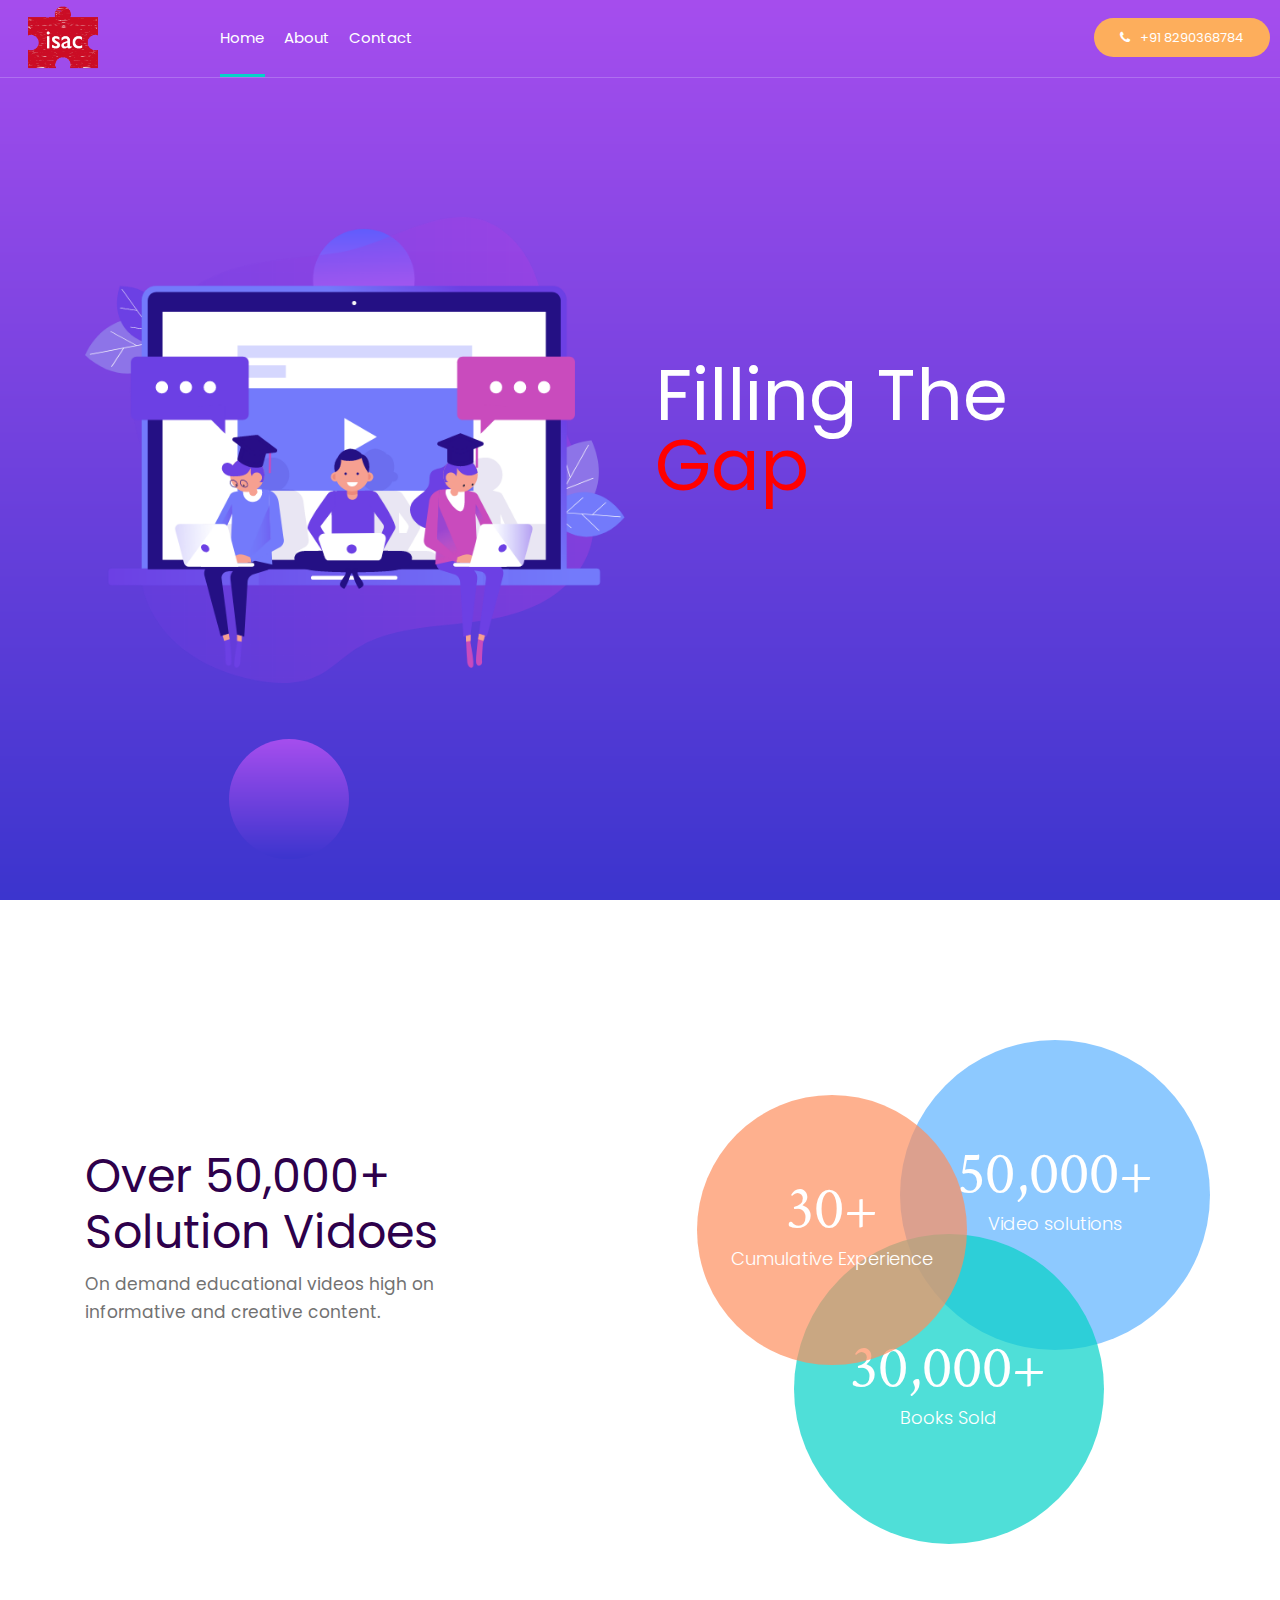
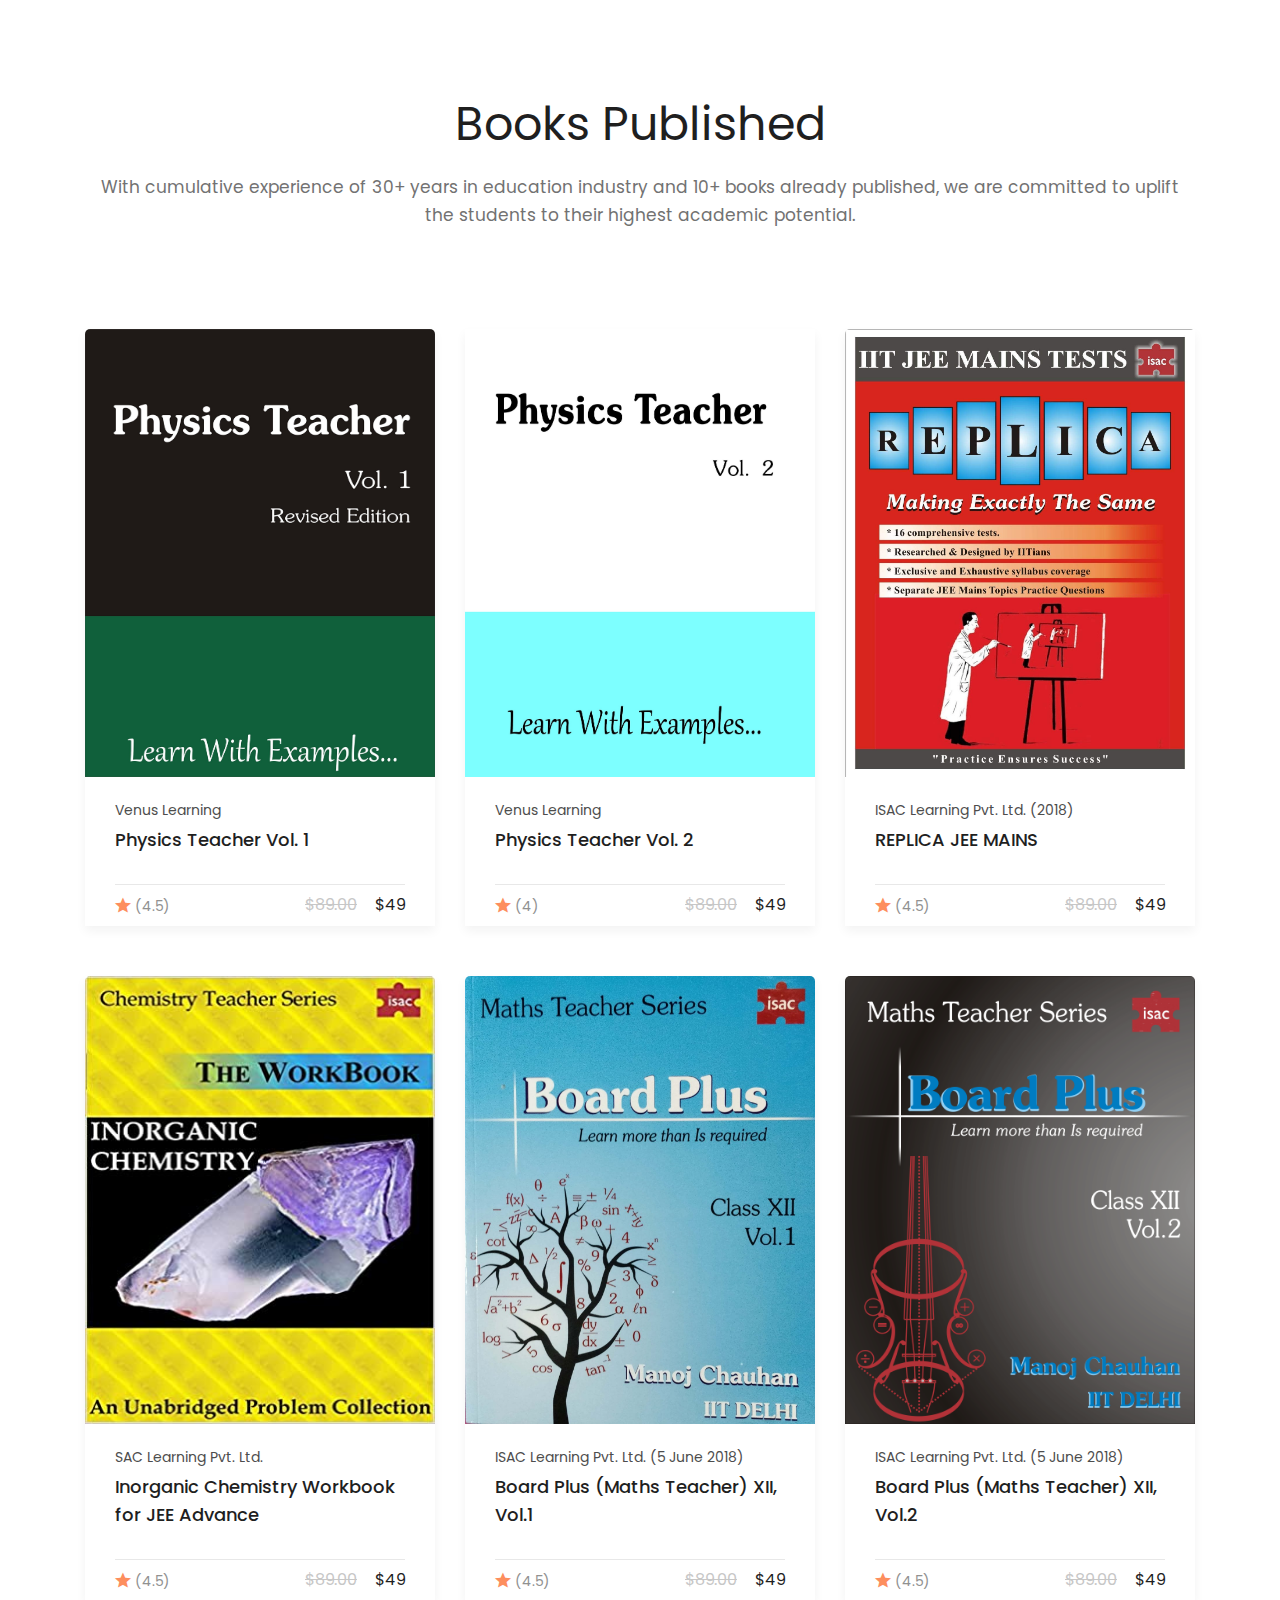
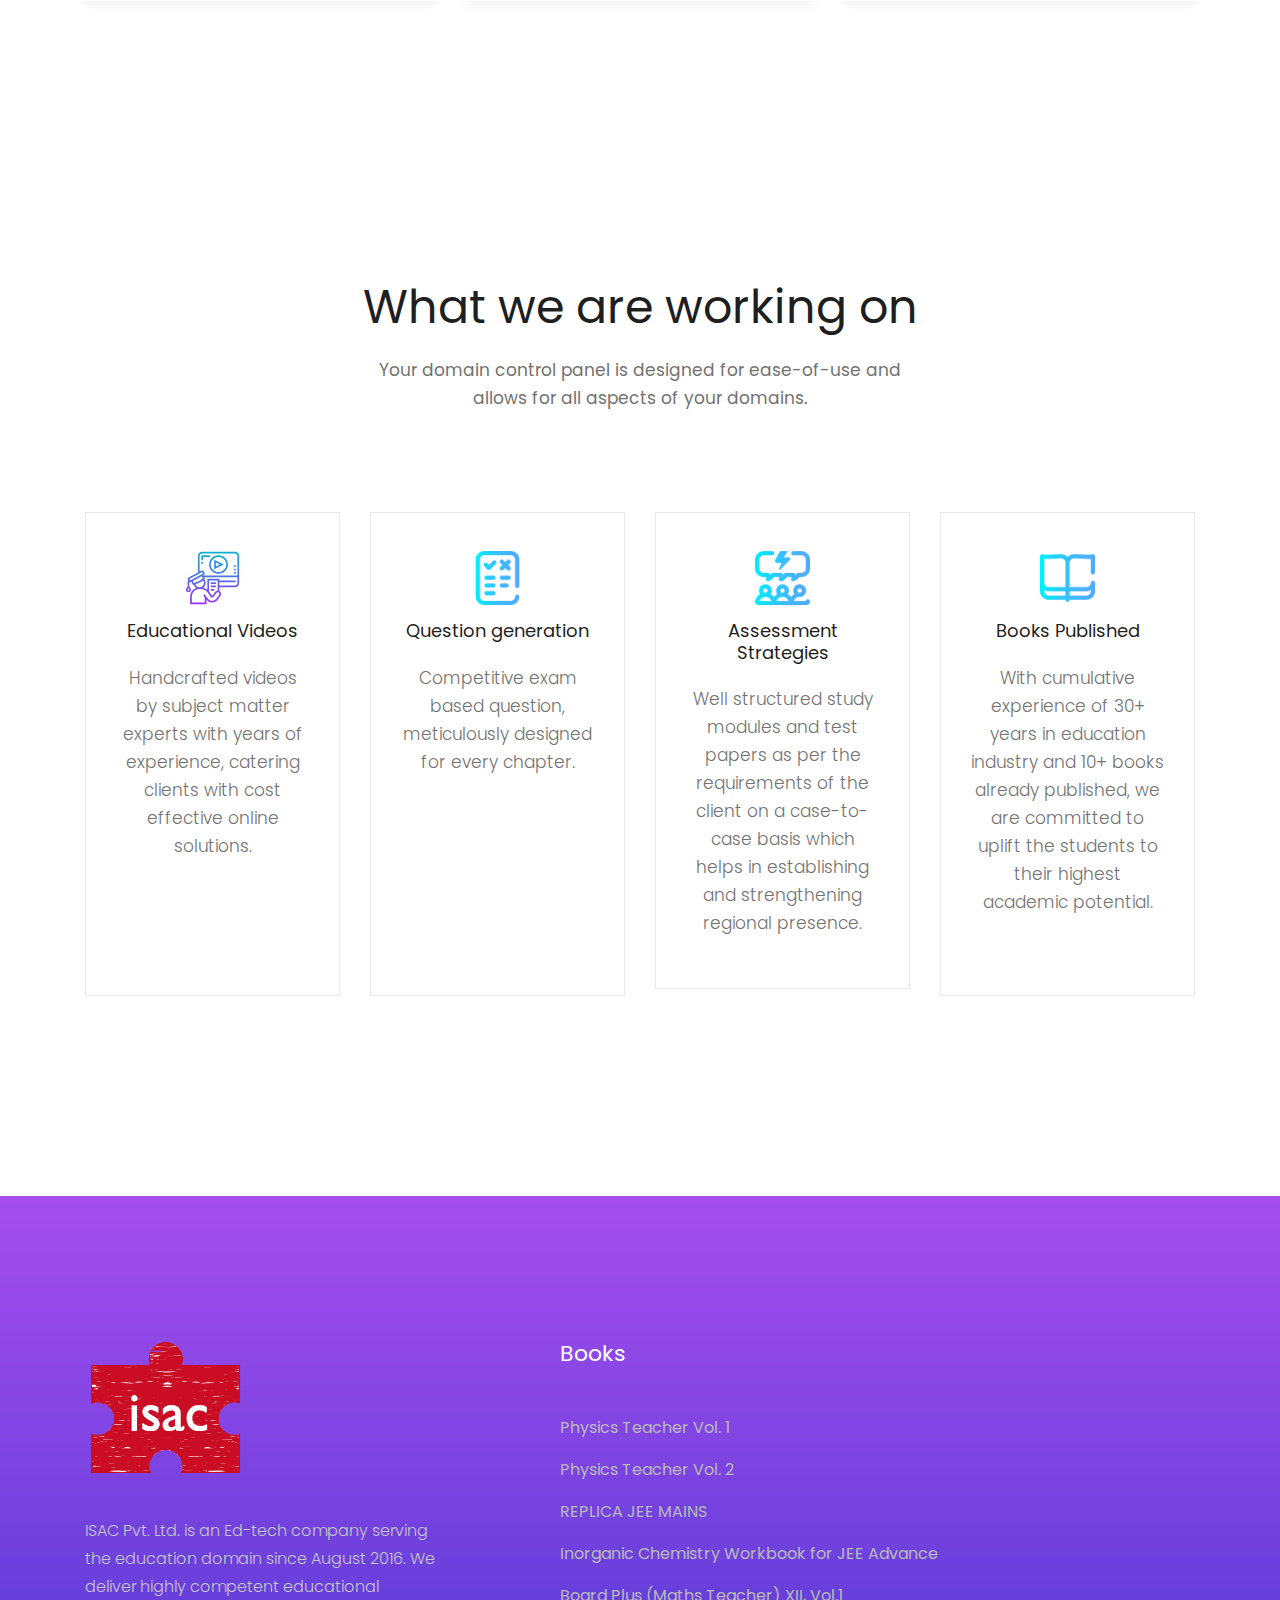
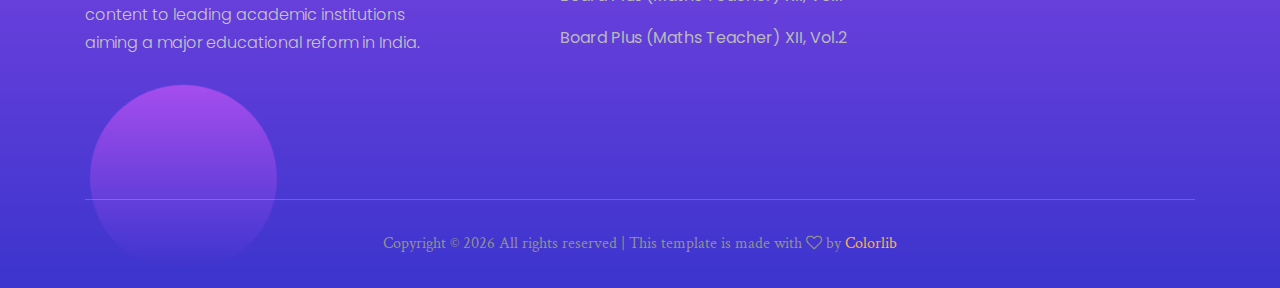
==== commit 3ae79be4: "Second Update" ====
--- a/index.html
+++ b/index.html
@@ -7,10 +7,11 @@
     <title>ISAC</title>
     <link rel="icon" href="http://example.com/favicon.png">
     <meta name="description" content="">
-    <meta name="viewport" content="width=device-width, initial-scale=1">
+    <meta name="viewport" content="width=device-width, initial-scale=1.0">
+    <link rel="shortcut icon" type="image/png" href="img/ISAC logo.png">
+
 
     <!-- <link rel="manifest" href="site.webmanifest"> -->
-    <link rel="shortcut icon" type="image/x-icon" href="img/favicon.png">
     <!-- Place favicon.ico in the root directory -->
 
     <!-- CSS here -->
@@ -42,7 +43,10 @@
                         <div class="col-xl-2 col-lg-2">
                             <div class="logo-img">
                                 <a href="index.html">
-                                    <img src="img/ISAC logo.png" alt="" style="width: 6.2rem;">
+                                    <img src="img/ISAC logo.png" alt="" style="
+                                    height: 4em;
+                                    
+                                ">
                                 </a>
                             </div>
                         </div>
@@ -115,7 +119,8 @@
                         <br><br>
                         <h3>Over 50,000+ <br>
                             Solution Vidoes</h3>
-                        <p style="font-family: Poppins, sans-serif;">On demand educational videos high on informative and creative content.</p>
+                        <p style="font-family: Poppins, sans-serif;">On demand educational videos high on informative
+                            and creative content.</p>
                     </div>
                 </div>
                 <div class="col-xl-6 offset-xl-1 col-lg-6">
@@ -161,8 +166,9 @@
                     <div class="section_title text-center mb-100">
                         <h3 style="font-family: Poppins, sans-serif;">Books Published</h3>
                         <p style="font-family: Poppins, sans-serif;">With cumulative experience of 30+ years in
-education industry and 10+ books already published, we are committed to uplift the students to their highest academic potential.
-</p>
+                            education industry and 10+ books already published, we are committed to uplift the students
+                            to their highest academic potential.
+                        </p>
                     </div>
                 </div>
             </div>
@@ -176,39 +182,45 @@
                             <div class="col-xl-4 col-lg-4 col-md-6">
                                 <div class="single_courses">
                                     <div class="thumb">
-                                        <a href="https://www.amazon.in/dp/8193483502/ref=cm_sw_r_wa_apa_i_ZMTHEbQA62MAY">
+                                        <a
+                                            href="https://www.amazon.in/dp/8193483502/ref=cm_sw_r_wa_apa_i_ZMTHEbQA62MAY">
                                             <img src="img/book 1.jpg" alt="">
                                         </a>
                                     </div>
                                     <div class="courses_info">
                                         <span>Venus Learning</span>
-                                        <h3><a href="https://www.amazon.in/dp/8193483502/ref=cm_sw_r_wa_apa_i_ZMTHEbQA62MAY">Physics Teacher Vol. 1<br>
-                                            </h3>
-                                        <div class="star_prise d-flex justify-content-between">
-                                            <div class="star">
-                                                <i class="flaticon-mark-as-favorite-star"></i>
-                                                <span>(4.5)</span>
-                                            </div>
-                                            <div class="prise">
-                                                <span class="offer">$89.00</span>
-                                                <span class="active_prise">
-                                                    $49
-                                                </span>
-                                            </div>
-                                        </div>
-                                    </div>
-                                </div>
-                            </div>
-                            <div class="col-xl-4 col-lg-4 col-md-6">
-                                <div class="single_courses">
-                                    <div class="thumb">
-                                        <a href="https://www.amazon.in/dp/8193483510/ref=cm_sw_r_wa_apa_i_jNTHEbQM7W91A">
+                                        <h3><a
+                                                href="https://www.amazon.in/dp/8193483502/ref=cm_sw_r_wa_apa_i_ZMTHEbQA62MAY">Physics
+                                                Teacher Vol. 1<br>
+                                        </h3>
+                                        <div class="star_prise d-flex justify-content-between">
+                                            <div class="star">
+                                                <i class="flaticon-mark-as-favorite-star"></i>
+                                                <span>(4.5)</span>
+                                            </div>
+                                            <div class="prise">
+                                                <span class="offer">$89.00</span>
+                                                <span class="active_prise">
+                                                    $49
+                                                </span>
+                                            </div>
+                                        </div>
+                                    </div>
+                                </div>
+                            </div>
+                            <div class="col-xl-4 col-lg-4 col-md-6">
+                                <div class="single_courses">
+                                    <div class="thumb">
+                                        <a
+                                            href="https://www.amazon.in/dp/8193483510/ref=cm_sw_r_wa_apa_i_jNTHEbQM7W91A">
                                             <img src="img/book 2.jpg" alt="">
                                         </a>
                                     </div>
                                     <div class="courses_info">
                                         <span>Venus Learning</span>
-                                        <h3><a href="https://www.amazon.in/dp/8193483510/ref=cm_sw_r_wa_apa_i_jNTHEbQM7W91A">Physics Teacher Vol. 2</a></h3>
+                                        <h3><a
+                                                href="https://www.amazon.in/dp/8193483510/ref=cm_sw_r_wa_apa_i_jNTHEbQM7W91A">Physics
+                                                Teacher Vol. 2</a></h3>
                                         <div class="star_prise d-flex justify-content-between">
                                             <div class="star">
                                                 <i class="flaticon-mark-as-favorite-star"></i>
@@ -227,63 +239,72 @@
                             <div class="col-xl-4 col-lg-4 col-md-6">
                                 <div class="single_courses">
                                     <div class="thumb">
-                                        <a href="https://www.amazon.in/dp/8193483529/ref=cm_sw_r_wa_apa_i_QTTHEbKXRJA1Y">
+                                        <a
+                                            href="https://www.amazon.in/dp/8193483529/ref=cm_sw_r_wa_apa_i_QTTHEbKXRJA1Y">
                                             <img src="img/book 3.jpg" alt="">
                                         </a>
                                     </div>
                                     <div class="courses_info">
                                         <span>ISAC Learning Pvt. Ltd. (2018)</span>
-                                        <h3><a href="https://www.amazon.in/dp/8193483529/ref=cm_sw_r_wa_apa_i_QTTHEbKXRJA1Y">REPLICA JEE MAINS
-                                        </a></h3>
-                                        <div class="star_prise d-flex justify-content-between">
-                                            <div class="star">
-                                                <i class="flaticon-mark-as-favorite-star"></i>
-                                                <span>(4.5)</span>
-                                            </div>
-                                            <div class="prise">
-                                                <span class="offer">$89.00</span>
-                                                <span class="active_prise">
-                                                    $49
-                                                </span>
-                                            </div>
-                                        </div>
-                                    </div>
-                                </div>
-                            </div>
-                            <div class="col-xl-4 col-lg-4 col-md-6">
-                                <div class="single_courses">
-                                    <div class="thumb">
-                                        <a href="https://www.amazon.in/dp/8193483553/ref=cm_sw_r_wa_apa_i_QVTHEb2X2Y903">
+                                        <h3><a
+                                                href="https://www.amazon.in/dp/8193483529/ref=cm_sw_r_wa_apa_i_QTTHEbKXRJA1Y">REPLICA
+                                                JEE MAINS
+                                            </a></h3>
+                                        <div class="star_prise d-flex justify-content-between">
+                                            <div class="star">
+                                                <i class="flaticon-mark-as-favorite-star"></i>
+                                                <span>(4.5)</span>
+                                            </div>
+                                            <div class="prise">
+                                                <span class="offer">$89.00</span>
+                                                <span class="active_prise">
+                                                    $49
+                                                </span>
+                                            </div>
+                                        </div>
+                                    </div>
+                                </div>
+                            </div>
+                            <div class="col-xl-4 col-lg-4 col-md-6">
+                                <div class="single_courses">
+                                    <div class="thumb">
+                                        <a
+                                            href="https://www.amazon.in/dp/8193483553/ref=cm_sw_r_wa_apa_i_QVTHEb2X2Y903">
                                             <img src="img/book 4.jpg" alt="">
                                         </a>
                                     </div>
                                     <div class="courses_info">
                                         <span>SAC Learning Pvt. Ltd.</span>
-                                        <h3><a href="https://www.amazon.in/dp/8193483553/ref=cm_sw_r_wa_apa_i_QVTHEb2X2Y903">Inorganic Chemistry Workbook for JEE Advance</a></h3>
-                                        <div class="star_prise d-flex justify-content-between">
-                                            <div class="star">
-                                                <i class="flaticon-mark-as-favorite-star"></i>
-                                                <span>(4.5)</span>
-                                            </div>
-                                            <div class="prise">
-                                                <span class="offer">$89.00</span>
-                                                <span class="active_prise">
-                                                    $49
-                                                </span>
-                                            </div>
-                                        </div>
-                                    </div>
-                                </div>
-                            </div>
-                            <div class="col-xl-4 col-lg-4 col-md-6">
-                                <div class="single_courses">
-                                    <div class="thumb"><a href="https://www.amazon.in/dp/8193483537/ref=cm_sw_r_wa_apa_i_bWTHEbSHF043A">
-                                        <img src="img/book 5.jpg" alt="">
+                                        <h3><a
+                                                href="https://www.amazon.in/dp/8193483553/ref=cm_sw_r_wa_apa_i_QVTHEb2X2Y903">Inorganic
+                                                Chemistry Workbook for JEE Advance</a></h3>
+                                        <div class="star_prise d-flex justify-content-between">
+                                            <div class="star">
+                                                <i class="flaticon-mark-as-favorite-star"></i>
+                                                <span>(4.5)</span>
+                                            </div>
+                                            <div class="prise">
+                                                <span class="offer">$89.00</span>
+                                                <span class="active_prise">
+                                                    $49
+                                                </span>
+                                            </div>
+                                        </div>
+                                    </div>
+                                </div>
+                            </div>
+                            <div class="col-xl-4 col-lg-4 col-md-6">
+                                <div class="single_courses">
+                                    <div class="thumb"><a
+                                            href="https://www.amazon.in/dp/8193483537/ref=cm_sw_r_wa_apa_i_bWTHEbSHF043A">
+                                            <img src="img/book 5.jpg" alt="">
                                         </a>
                                     </div>
                                     <div class="courses_info">
                                         <span>ISAC Learning Pvt. Ltd. (5 June 2018)</span>
-                                        <h3><a href="https://www.amazon.in/dp/8193483537/ref=cm_sw_r_wa_apa_i_bWTHEbSHF043A">Board Plus (Maths Teacher) XII, Vol.1</a></h3>
+                                        <h3><a
+                                                href="https://www.amazon.in/dp/8193483537/ref=cm_sw_r_wa_apa_i_bWTHEbSHF043A">Board
+                                                Plus (Maths Teacher) XII, Vol.1</a></h3>
                                         <div class="star_prise d-flex justify-content-between">
                                             <div class="star">
                                                 <i class="flaticon-mark-as-favorite-star"></i>
@@ -337,7 +358,9 @@
                                     </div>
                                     <div class="courses_info">
                                         <span>Venus Learning</span>
-                                        <h3><a href="https://www.amazon.in/dp/8193483502/ref=cm_sw_r_wa_apa_i_ZMTHEbQA62MAY">Physics Teacher Vol.1<br>
+                                        <h3><a
+                                                href="https://www.amazon.in/dp/8193483502/ref=cm_sw_r_wa_apa_i_ZMTHEbQA62MAY">Physics
+                                                Teacher Vol.1<br>
                                                 from beginner</a></h3>
                                         <div class="star_prise d-flex justify-content-between">
                                             <div class="star">
@@ -414,7 +437,9 @@
                                     </div>
                                     <div class="courses_info">
                                         <span>Venus Learning</span>
-                                        <h3><a href="https://www.amazon.in/dp/8193483502/ref=cm_sw_r_wa_apa_i_ZMTHEbQA62MAY">Physics Teacher Vol. 1<br>
+                                        <h3><a
+                                                href="https://www.amazon.in/dp/8193483502/ref=cm_sw_r_wa_apa_i_ZMTHEbQA62MAY">Physics
+                                                Teacher Vol. 1<br>
                                         </h3>
                                         <div class="star_prise d-flex justify-content-between">
                                             <div class="star">
@@ -499,7 +524,7 @@
                                     </div>
                                     <div class="courses_info">
                                         <span>Photoshop</span>
-                                        <h3><a href="#">Physics  <br>
+                                        <h3><a href="#">Physics <br>
                                                 from beginner</a></h3>
                                         <div class="star_prise d-flex justify-content-between">
                                             <div class="star">
@@ -576,7 +601,7 @@
                                     </div>
                                     <div class="courses_info">
                                         <span>Photoshop</span>
-                                        <h3><a href="#">Physics  <br>
+                                        <h3><a href="#">Physics <br>
                                                 from beginner</a></h3>
                                         <div class="star_prise d-flex justify-content-between">
                                             <div class="star">
@@ -661,7 +686,7 @@
                                     </div>
                                     <div class="courses_info">
                                         <span>Photoshop</span>
-                                        <h3><a href="#">Physics  <br>
+                                        <h3><a href="#">Physics <br>
                                                 from beginner</a></h3>
                                         <div class="star_prise d-flex justify-content-between">
                                             <div class="star">
@@ -738,7 +763,7 @@
                                     </div>
                                     <div class="courses_info">
                                         <span>Photoshop</span>
-                                        <h3><a href="#">Physics  <br>
+                                        <h3><a href="#">Physics <br>
                                                 from beginner</a></h3>
                                         <div class="star_prise d-flex justify-content-between">
                                             <div class="star">
@@ -823,7 +848,7 @@
                                     </div>
                                     <div class="courses_info">
                                         <span>Photoshop</span>
-                                        <h3><a href="#">Physics  <br>
+                                        <h3><a href="#">Physics <br>
                                                 from beginner</a></h3>
                                         <div class="star_prise d-flex justify-content-between">
                                             <div class="star">
@@ -900,7 +925,7 @@
                                     </div>
                                     <div class="courses_info">
                                         <span>Photoshop</span>
-                                        <h3><a href="#">Physics  <br>
+                                        <h3><a href="#">Physics <br>
                                                 from beginner</a></h3>
                                         <div class="star_prise d-flex justify-content-between">
                                             <div class="star">
@@ -985,7 +1010,7 @@
                                     </div>
                                     <div class="courses_info">
                                         <span>Photoshop</span>
-                                        <h3><a href="#">Physics  <br>
+                                        <h3><a href="#">Physics <br>
                                                 from beginner</a></h3>
                                         <div class="star_prise d-flex justify-content-between">
                                             <div class="star">
@@ -1062,7 +1087,7 @@
                                     </div>
                                     <div class="courses_info">
                                         <span>Photoshop</span>
-                                        <h3><a href="#">Physics  <br>
+                                        <h3><a href="#">Physics <br>
                                                 from beginner</a></h3>
                                         <div class="star_prise d-flex justify-content-between">
                                             <div class="star">
@@ -1147,7 +1172,7 @@
                                     </div>
                                     <div class="courses_info">
                                         <span>Photoshop</span>
-                                        <h3><a href="#">Physics  <br>
+                                        <h3><a href="#">Physics <br>
                                                 from beginner</a></h3>
                                         <div class="star_prise d-flex justify-content-between">
                                             <div class="star">
@@ -1224,7 +1249,7 @@
                                     </div>
                                     <div class="courses_info">
                                         <span>Photoshop</span>
-                                        <h3><a href="#">Physics  <br>
+                                        <h3><a href="#">Physics <br>
                                                 from beginner</a></h3>
                                         <div class="star_prise d-flex justify-content-between">
                                             <div class="star">
@@ -1309,7 +1334,7 @@
                                     </div>
                                     <div class="courses_info">
                                         <span>Photoshop</span>
-                                        <h3><a href="#">Physics  <br>
+                                        <h3><a href="#">Physics <br>
                                                 from beginner</a></h3>
                                         <div class="star_prise d-flex justify-content-between">
                                             <div class="star">
@@ -1386,7 +1411,7 @@
                                     </div>
                                     <div class="courses_info">
                                         <span>Photoshop</span>
-                                        <h3><a href="#">Physics  <br>
+                                        <h3><a href="#">Physics <br>
                                                 from beginner</a></h3>
                                         <div class="star_prise d-flex justify-content-between">
                                             <div class="star">
@@ -1471,7 +1496,7 @@
                                     </div>
                                     <div class="courses_info">
                                         <span>Photoshop</span>
-                                        <h3><a href="#">Physics  <br>
+                                        <h3><a href="#">Physics <br>
                                                 from beginner</a></h3>
                                         <div class="star_prise d-flex justify-content-between">
                                             <div class="star">
@@ -1548,7 +1573,7 @@
                                     </div>
                                     <div class="courses_info">
                                         <span>Photoshop</span>
-                                        <h3><a href="#">Physics  <br>
+                                        <h3><a href="#">Physics <br>
                                                 from beginner</a></h3>
                                         <div class="star_prise d-flex justify-content-between">
                                             <div class="star">
@@ -1636,7 +1661,8 @@
                 <div class="col-xl-12">
                     <div class="section_title text-center mb-100">
                         <h3>What we are working on</h3>
-                        <p style="font-family: Poppins, sans-serif;">Your domain control panel is designed for ease-of-use and <br>
+                        <p style="font-family: Poppins, sans-serif;">Your domain control panel is designed for
+                            ease-of-use and <br>
                             allows for all aspects of your domains.
                         </p>
                     </div>
@@ -1651,7 +1677,8 @@
                         <br>
                         <h3>Educational Videos</h3>
                         <p style="font-family: Poppins, sans-serif;">
-                            Handcrafted videos by subject matter experts with years of experience, catering clients with cost effective online solutions.
+                            Handcrafted videos by subject matter experts with years of experience, catering clients with
+                            cost effective online solutions.
                             <br><br><br><br>
                         </p>
                     </div>
@@ -1677,7 +1704,8 @@
                         <br>
                         <h3>Assessment Strategies</h3>
                         <p style="font-family: Poppins, sans-serif;">
-                            Well structured study modules and test papers as per the requirements of the client on a case-to-case basis which helps in establishing and strengthening regional presence. 
+                            Well structured study modules and test papers as per the requirements of the client on a
+                            case-to-case basis which helps in establishing and strengthening regional presence.
                         </p>
                     </div>
                 </div>
@@ -1690,8 +1718,9 @@
                         <h3>Books Published</h3>
                         <p style="font-family: Poppins, sans-serif;">
                             With cumulative experience of 30+ years in
-education industry and 10+ books already published, we are committed to uplift the students to their highest academic potential.
-<br><br>
+                            education industry and 10+ books already published, we are committed to uplift the students
+                            to their highest academic potential.
+                            <br><br>
                         </p>
                     </div>
                 </div>
@@ -1709,37 +1738,14 @@
                         <div class="footer_widget">
                             <div class="footer_logo">
                                 <a href="#">
-                                    <img src="img/ISAC logo.png" alt="" style="width: 14rem;">
+                                    <img src="img/ISAC logo.png" alt="" style="width: 10rem;">
                                 </a>
                             </div>
                             <p style="font-family: Poppins, sans-serif;">
-                                ISAC Pvt. Ltd. is an Ed-tech company serving the education domain since August 2016. We deliver highly competent educational content to leading academic institutions aiming a major educational reform in India.
+                                ISAC Pvt. Ltd. is an Ed-tech company serving the education domain since August 2016. We
+                                deliver highly competent educational content to leading academic institutions aiming a
+                                major educational reform in India.
                             </p>
-                            <div class="socail_links">
-                                <ul>
-                                    <li>
-                                        <a href="#">
-                                            <i class="ti-facebook"></i>
-                                        </a>
-                                    </li>
-                                    <li>
-                                        <a href="#">
-                                            <i class="ti-twitter-alt"></i>
-                                        </a>
-                                    </li>
-                                    <li>
-                                        <a href="#">
-                                            <i class="fa fa-instagram"></i>
-                                        </a>
-                                    </li>
-                                    <li>
-                                        <a href="#">
-                                            <i class="fa fa-youtube-play"></i>
-                                        </a>
-                                    </li>
-                                </ul>
-                            </div>
-
                         </div>
                     </div>
                     <div class="col-xl-2 offset-xl-1 col-md-6 col-lg-3">
@@ -1748,11 +1754,16 @@
                                 Books
                             </h3>
                             <ul>
-                                <li><a href="https://www.amazon.in/dp/8193483502/ref=cm_sw_r_wa_apa_i_ZMTHEbQA62MAY">Physics Teacher Vol. 1</a></li>
-                                <li><a href="https://www.amazon.in/dp/8193483510/ref=cm_sw_r_wa_apa_i_jNTHEbQM7W91A">Physics Teacher Vol. 2</a></li>
-                                <li><a href="https://www.amazon.in/dp/8193483529/ref=cm_sw_r_wa_apa_i_QTTHEbKXRJA1Y">REPLICA JEE MAINS</a></li>
-                                <li><a href="https://www.amazon.in/dp/8193483553/ref=cm_sw_r_wa_apa_i_QVTHEb2X2Y903">Inorganic Chemistry Workbook for JEE Advance</a></li>
-                                <li><a href="https://www.amazon.in/dp/8193483537/ref=cm_sw_r_wa_apa_i_bWTHEbSHF043A">Board Plus (Maths Teacher) XII, Vol.1</a></li>
+                                <li><a href="https://www.amazon.in/dp/8193483502/ref=cm_sw_r_wa_apa_i_ZMTHEbQA62MAY">Physics
+                                        Teacher Vol. 1</a></li>
+                                <li><a href="https://www.amazon.in/dp/8193483510/ref=cm_sw_r_wa_apa_i_jNTHEbQM7W91A">Physics
+                                        Teacher Vol. 2</a></li>
+                                <li><a href="https://www.amazon.in/dp/8193483529/ref=cm_sw_r_wa_apa_i_QTTHEbKXRJA1Y">REPLICA
+                                        JEE MAINS</a></li>
+                                <li><a href="https://www.amazon.in/dp/8193483553/ref=cm_sw_r_wa_apa_i_QVTHEb2X2Y903">Inorganic
+                                        Chemistry Workbook for JEE Advance</a></li>
+                                <li><a href="https://www.amazon.in/dp/8193483537/ref=cm_sw_r_wa_apa_i_bWTHEbSHF043A">Board
+                                        Plus (Maths Teacher) XII, Vol.1</a></li>
                                 <li><a href="#">Board Plus (Maths Teacher) XII, Vol.2</a></li>
                             </ul>
 
--- a/css/style.css
+++ b/css/style.css
@@ -817,8 +817,8 @@
   top: 5px;
   padding: 5px;
   right: 0;
-  margin-top: -5px;
-  top: -32px;
+  margin-top: -20px;
+  top: -27px;
 }
 
 /* line 1, C:/Users/SPN Graphics/Desktop/CL September/Edu mark/207 Education/HTML/scss/_header.scss */
@@ -882,14 +882,18 @@
 /* line 29, C:/Users/SPN Graphics/Desktop/CL September/Edu mark/207 Education/HTML/scss/_header.scss */
 .header-area .main-header-area .logo-img {
   text-align: center;
-
-}
+  width: 50%;
+  
+}
+
 
 @media (max-width: 767px) {
   /* line 29, C:/Users/SPN Graphics/Desktop/CL September/Edu mark/207 Education/HTML/scss/_header.scss */
   .header-area .main-header-area .logo-img {
     text-align: left;
-    width: 50%;
+   width: 50%;
+   height: 100%;
+
   }
 }
 
@@ -898,6 +902,7 @@
   .header-area .main-header-area .logo-img {
     text-align: left;
     width: 50%;
+
       }
 }
 
@@ -1323,7 +1328,7 @@
   .slider_area .single_slider .slider_info h3 {
     font-size: 24px;
     letter-spacing: 0px;
-    line-height: 35px;
+    line-height: 87px;
     margin-top: 0;
     margin-bottom: 0;
   }
@@ -1353,7 +1358,7 @@
 @media (max-width: 767px) {
   /* line 1, C:/Users/SPN Graphics/Desktop/CL September/Edu mark/207 Education/HTML/scss/_about.scss */
   .about_area {
-    padding: 100px 0;
+    padding: 0px 0;
   }
 }
 
@@ -1720,6 +1725,7 @@
   color: #fff;
   text-transform: capitalize;
   margin-bottom: 40px;
+  width: 3.2rem;
 }
 
 @media (max-width: 767px) {
@@ -3328,8 +3334,8 @@
 @media (max-width: 767px) {
   /* line 1, C:/Users/SPN Graphics/Desktop/CL September/Edu mark/207 Education/HTML/scss/_popular_courses.scss */
   .popular_courses {
-    padding-top: 100px;
-    padding-bottom: 100px;
+    padding-top: 65px;
+    padding-bottom: 0px;
   }
 }
 
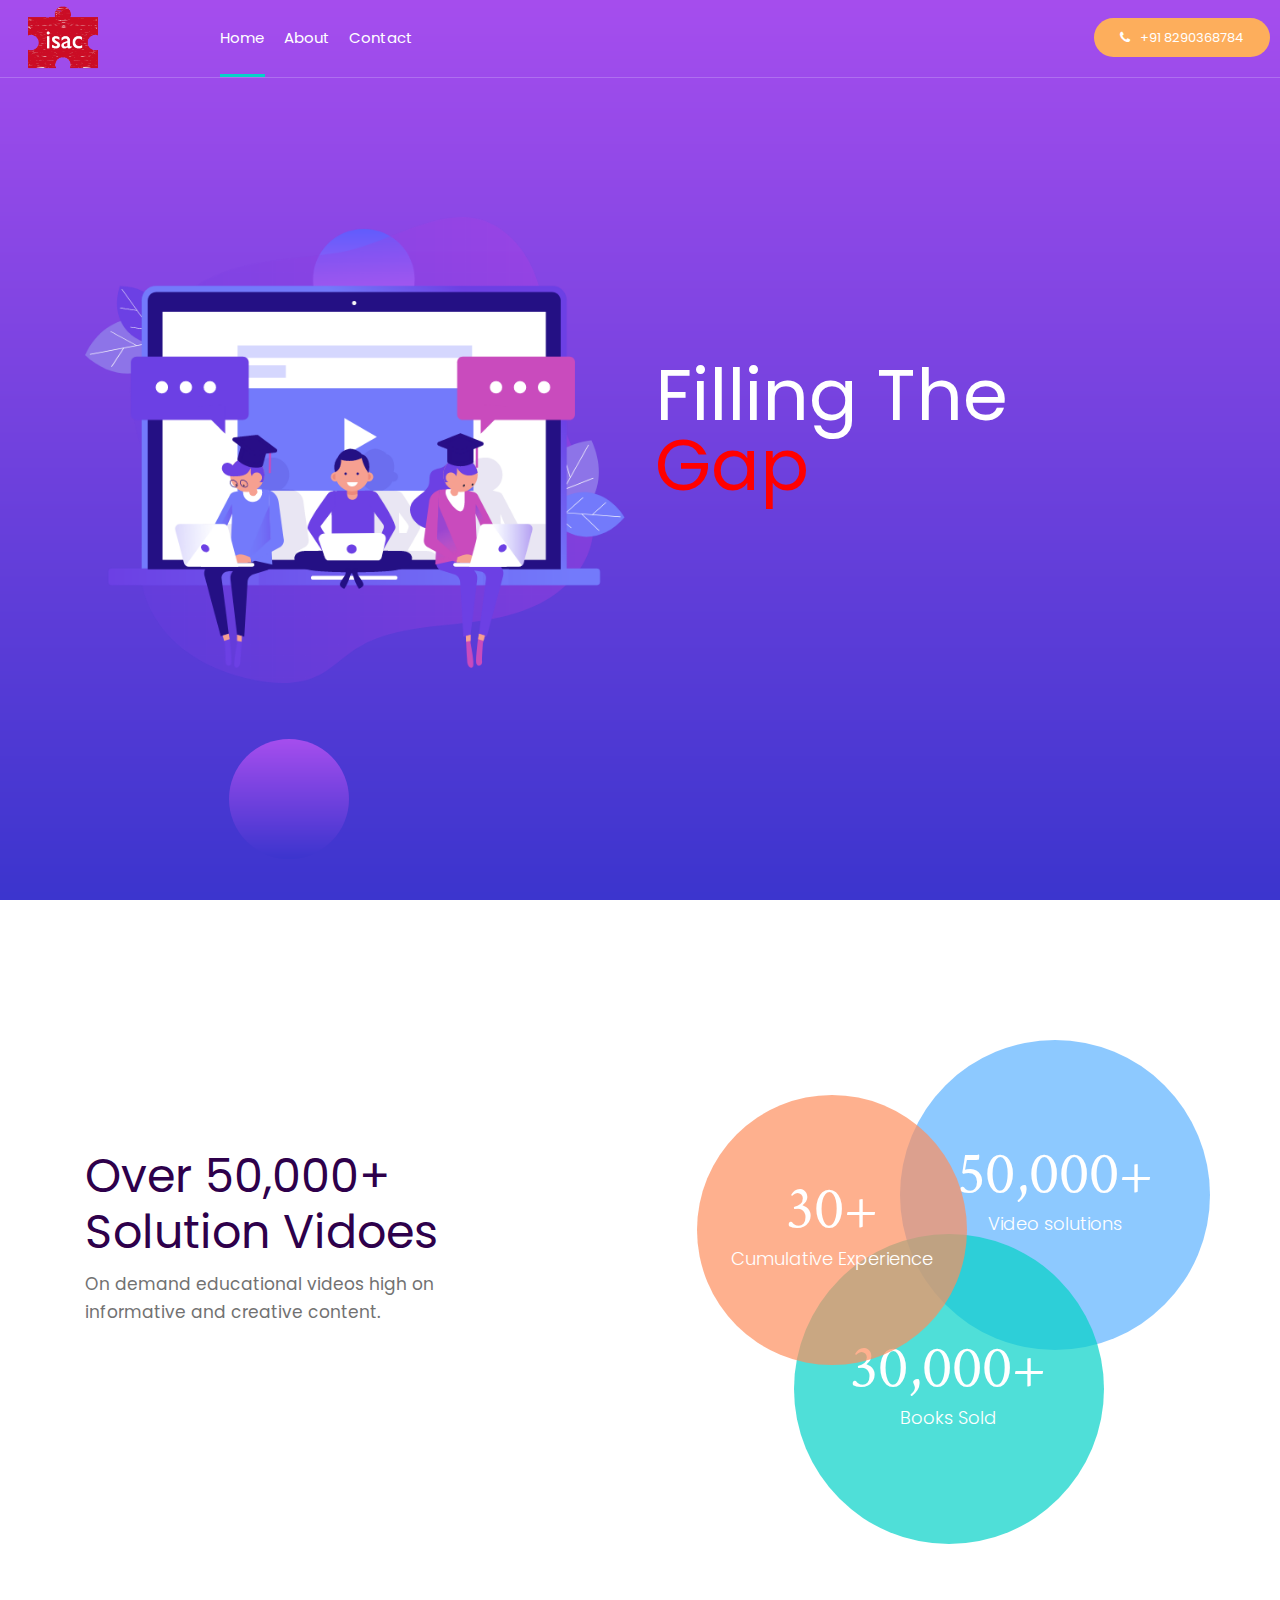
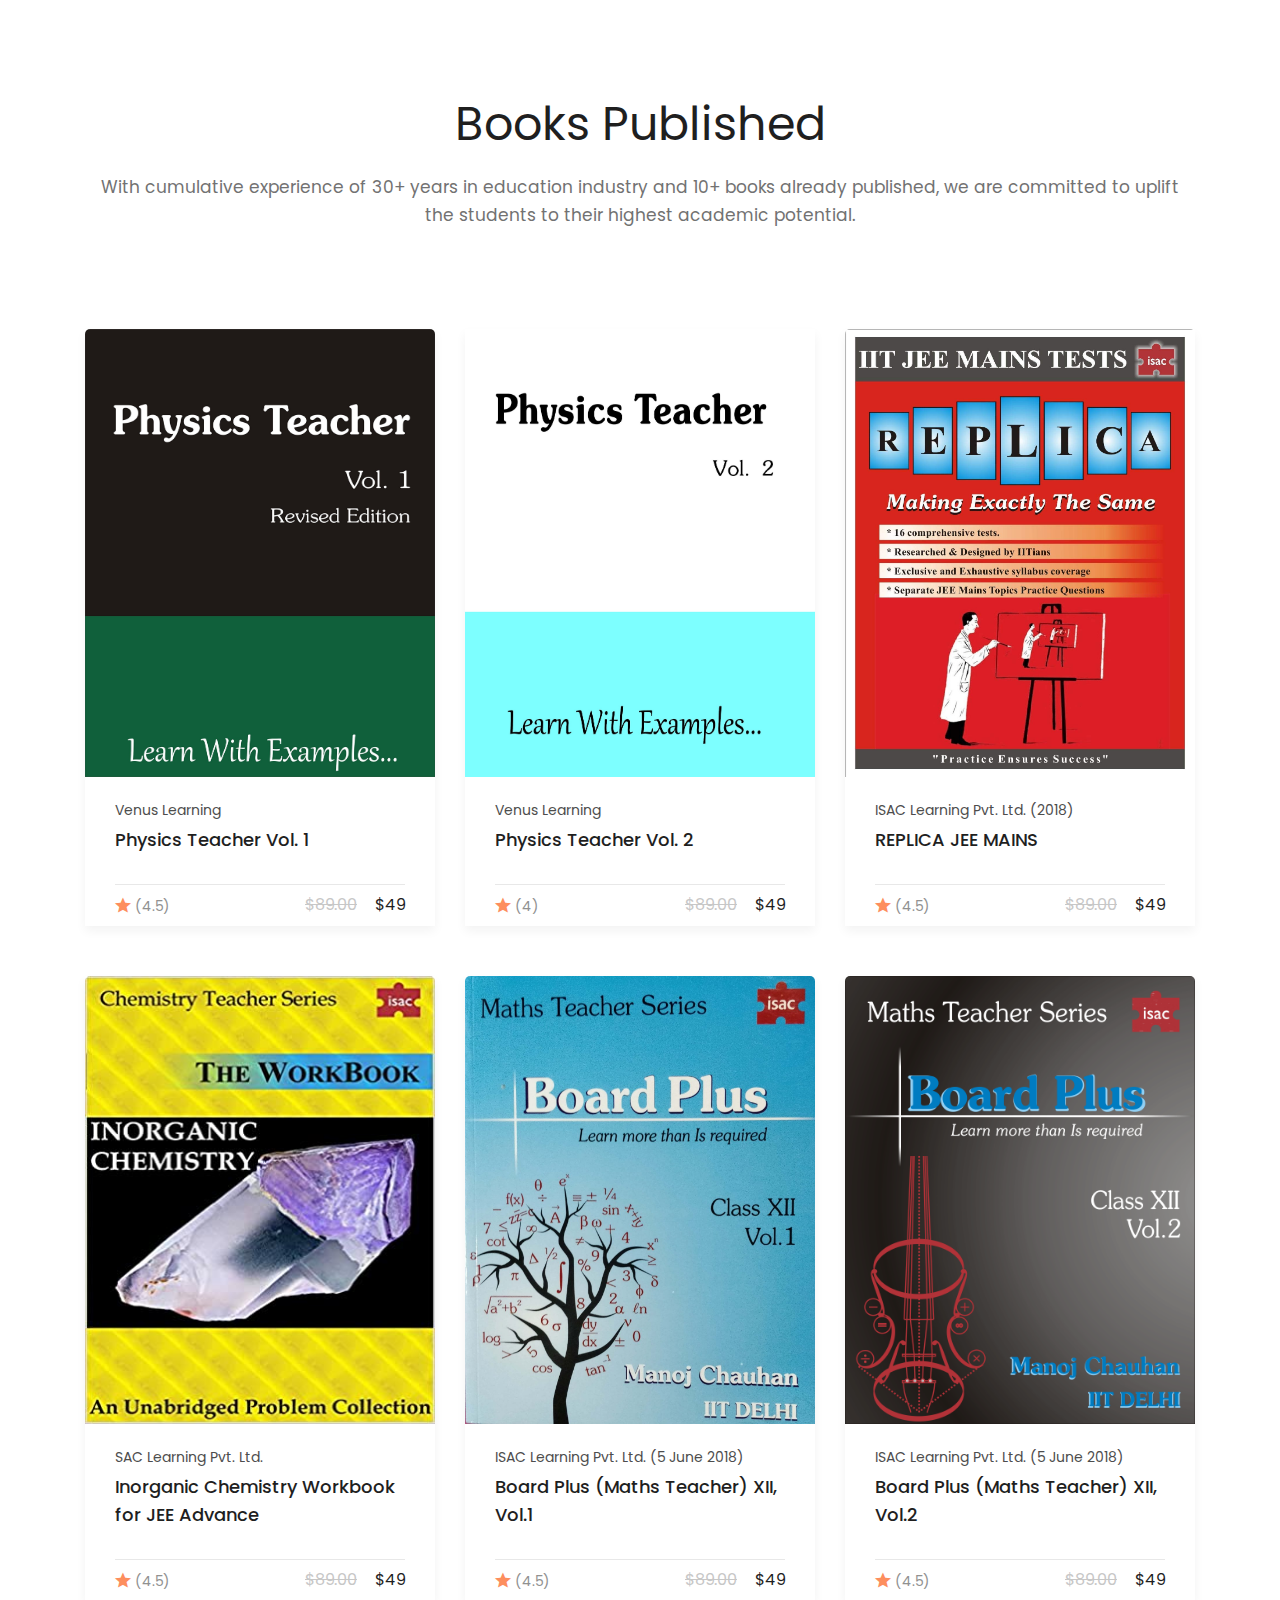
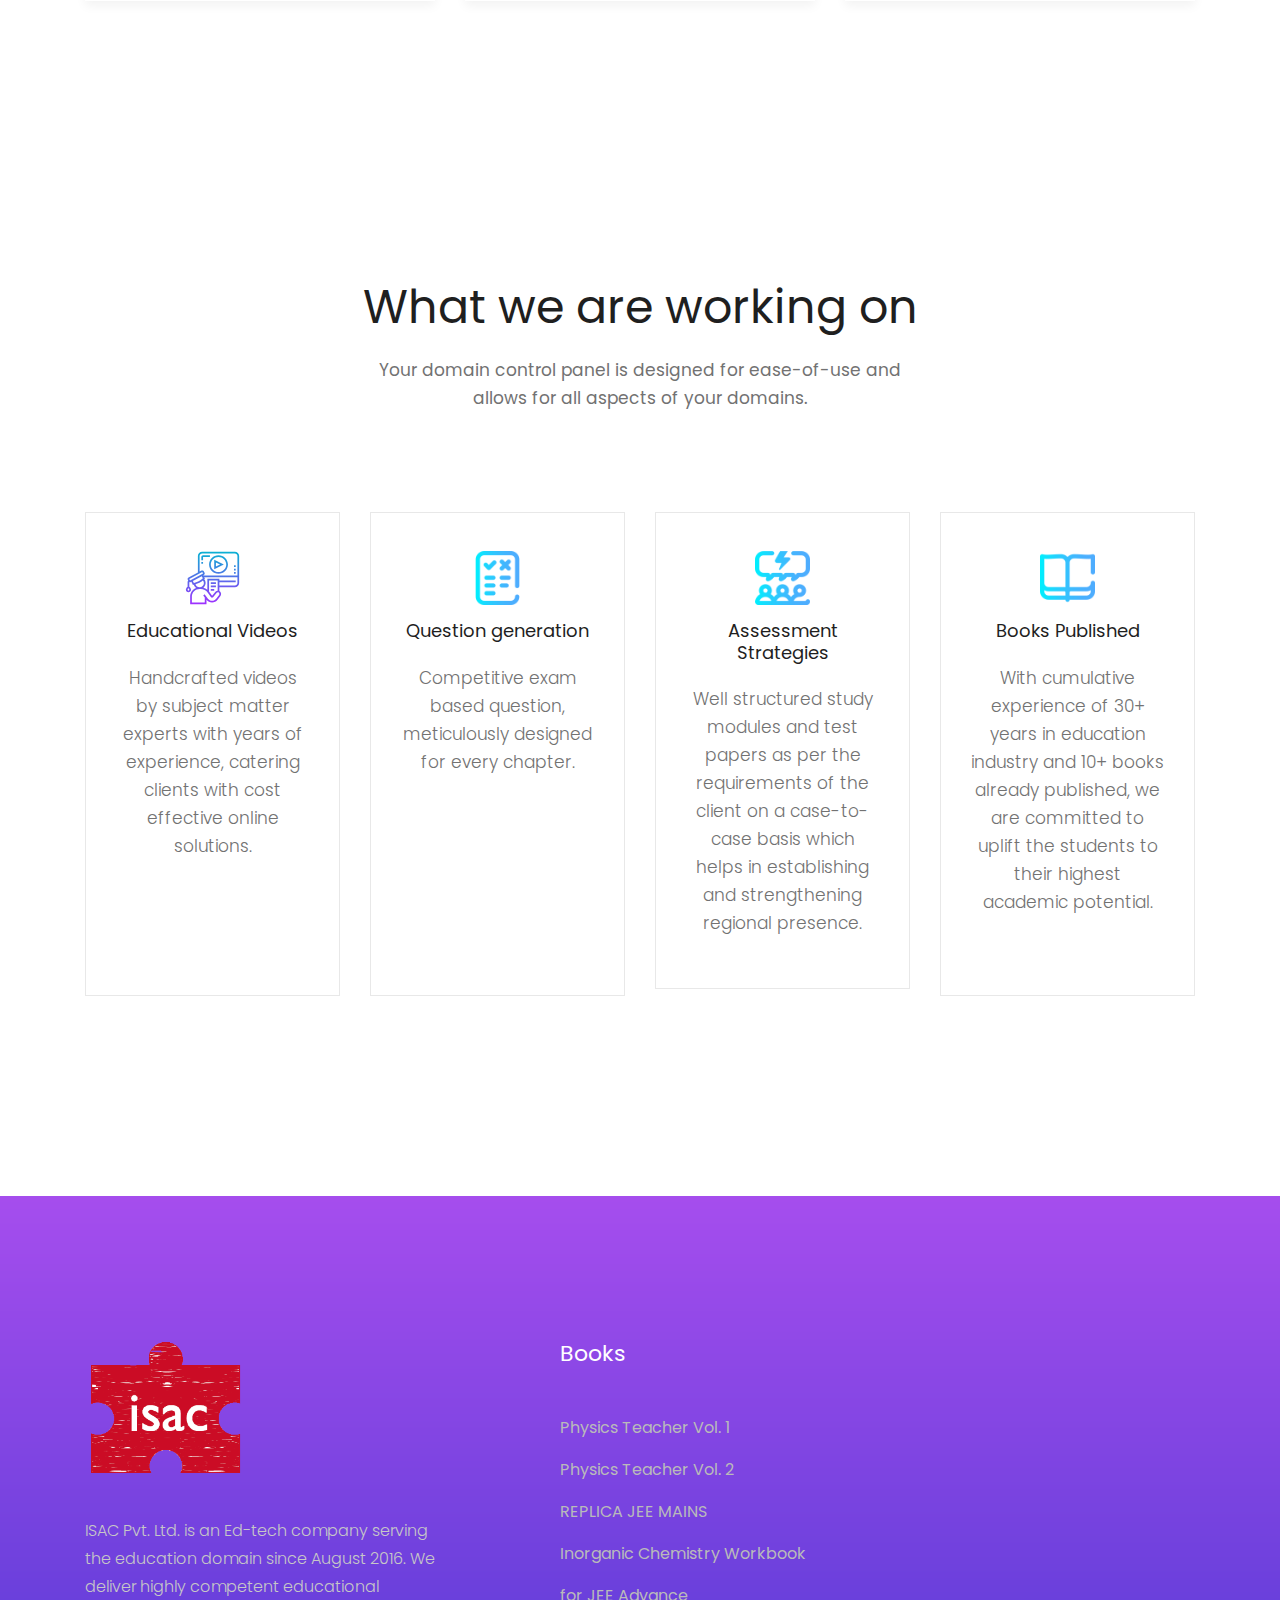
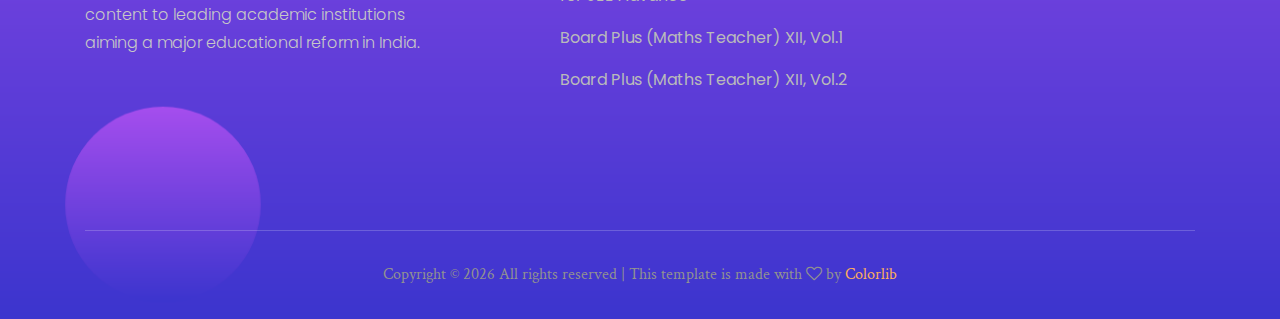
==== commit d6afe951: "Some more changes" ====
--- a/index.html
+++ b/index.html
@@ -1761,7 +1761,7 @@
                                 <li><a href="https://www.amazon.in/dp/8193483529/ref=cm_sw_r_wa_apa_i_QTTHEbKXRJA1Y">REPLICA
                                         JEE MAINS</a></li>
                                 <li><a href="https://www.amazon.in/dp/8193483553/ref=cm_sw_r_wa_apa_i_QVTHEb2X2Y903">Inorganic
-                                        Chemistry Workbook for JEE Advance</a></li>
+                                        Chemistry Workbook <br>for JEE Advance</a></li>
                                 <li><a href="https://www.amazon.in/dp/8193483537/ref=cm_sw_r_wa_apa_i_bWTHEbSHF043A">Board
                                         Plus (Maths Teacher) XII, Vol.1</a></li>
                                 <li><a href="#">Board Plus (Maths Teacher) XII, Vol.2</a></li>
